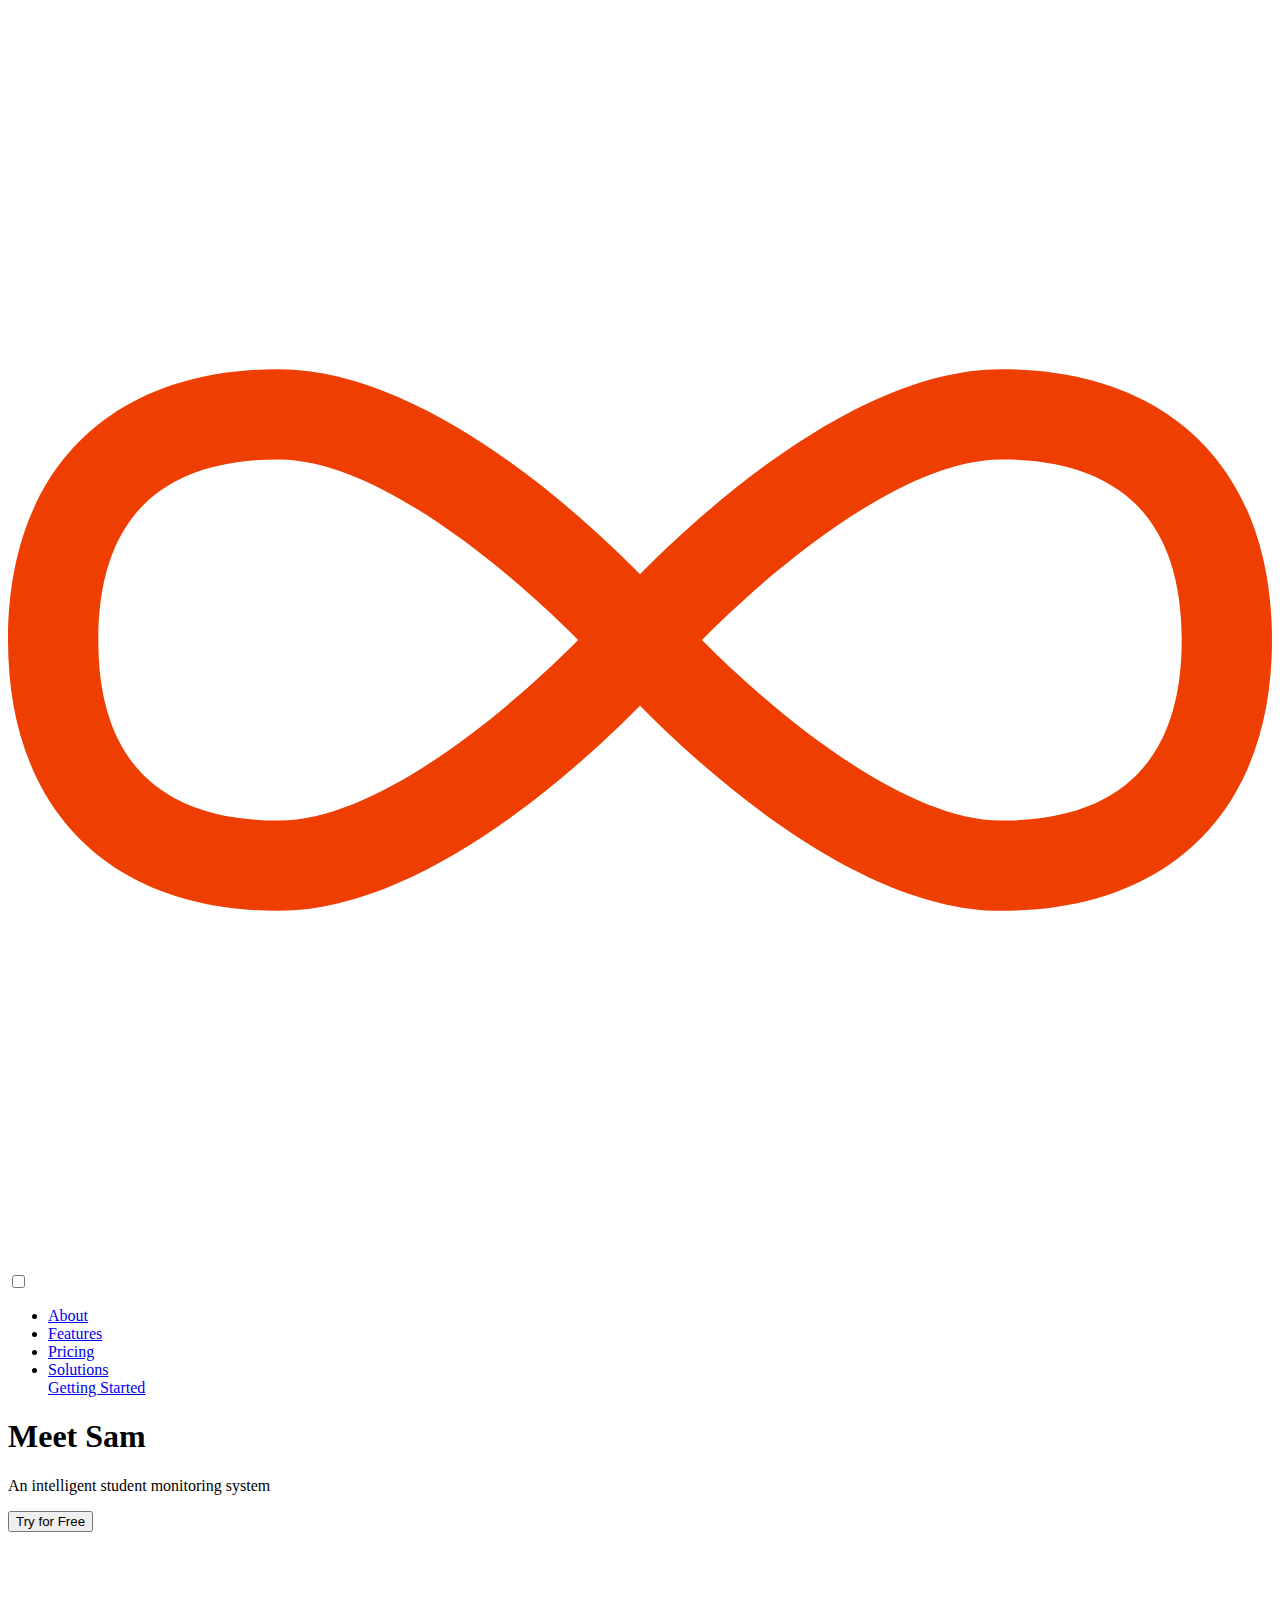
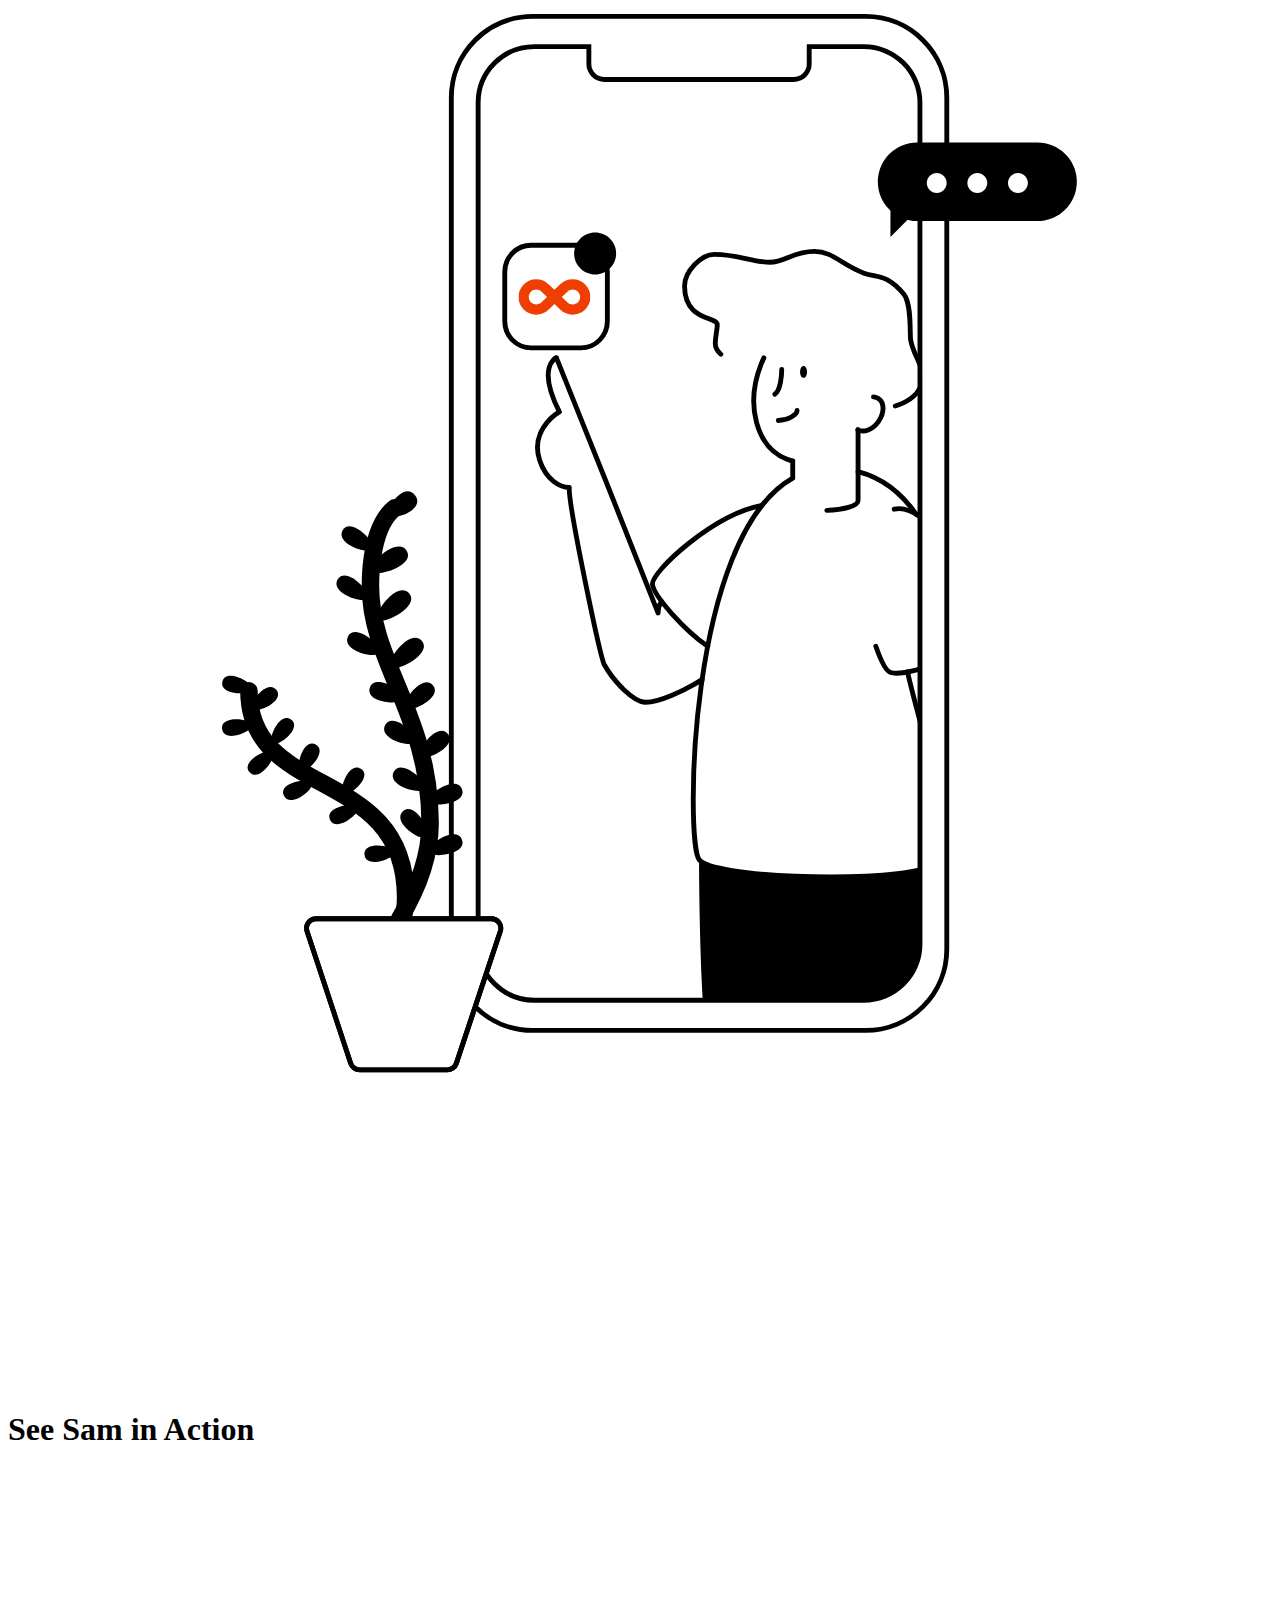
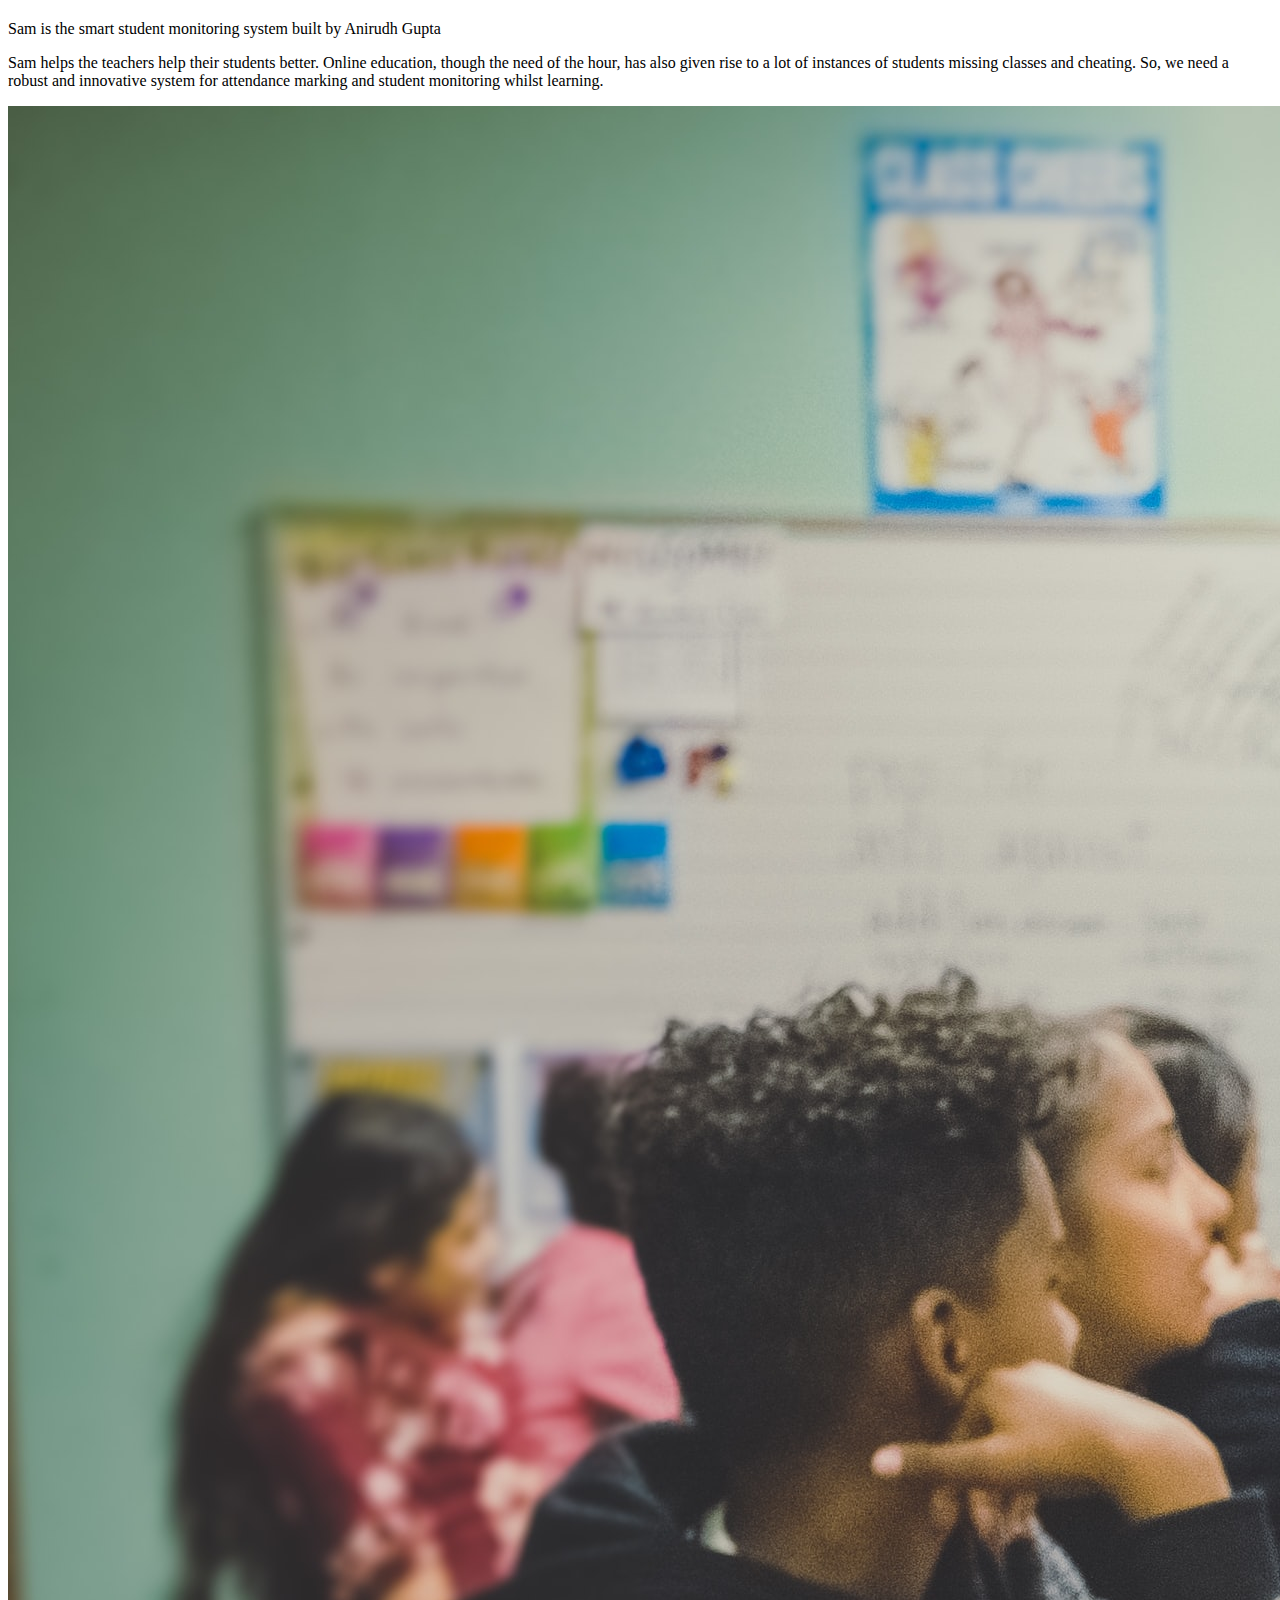
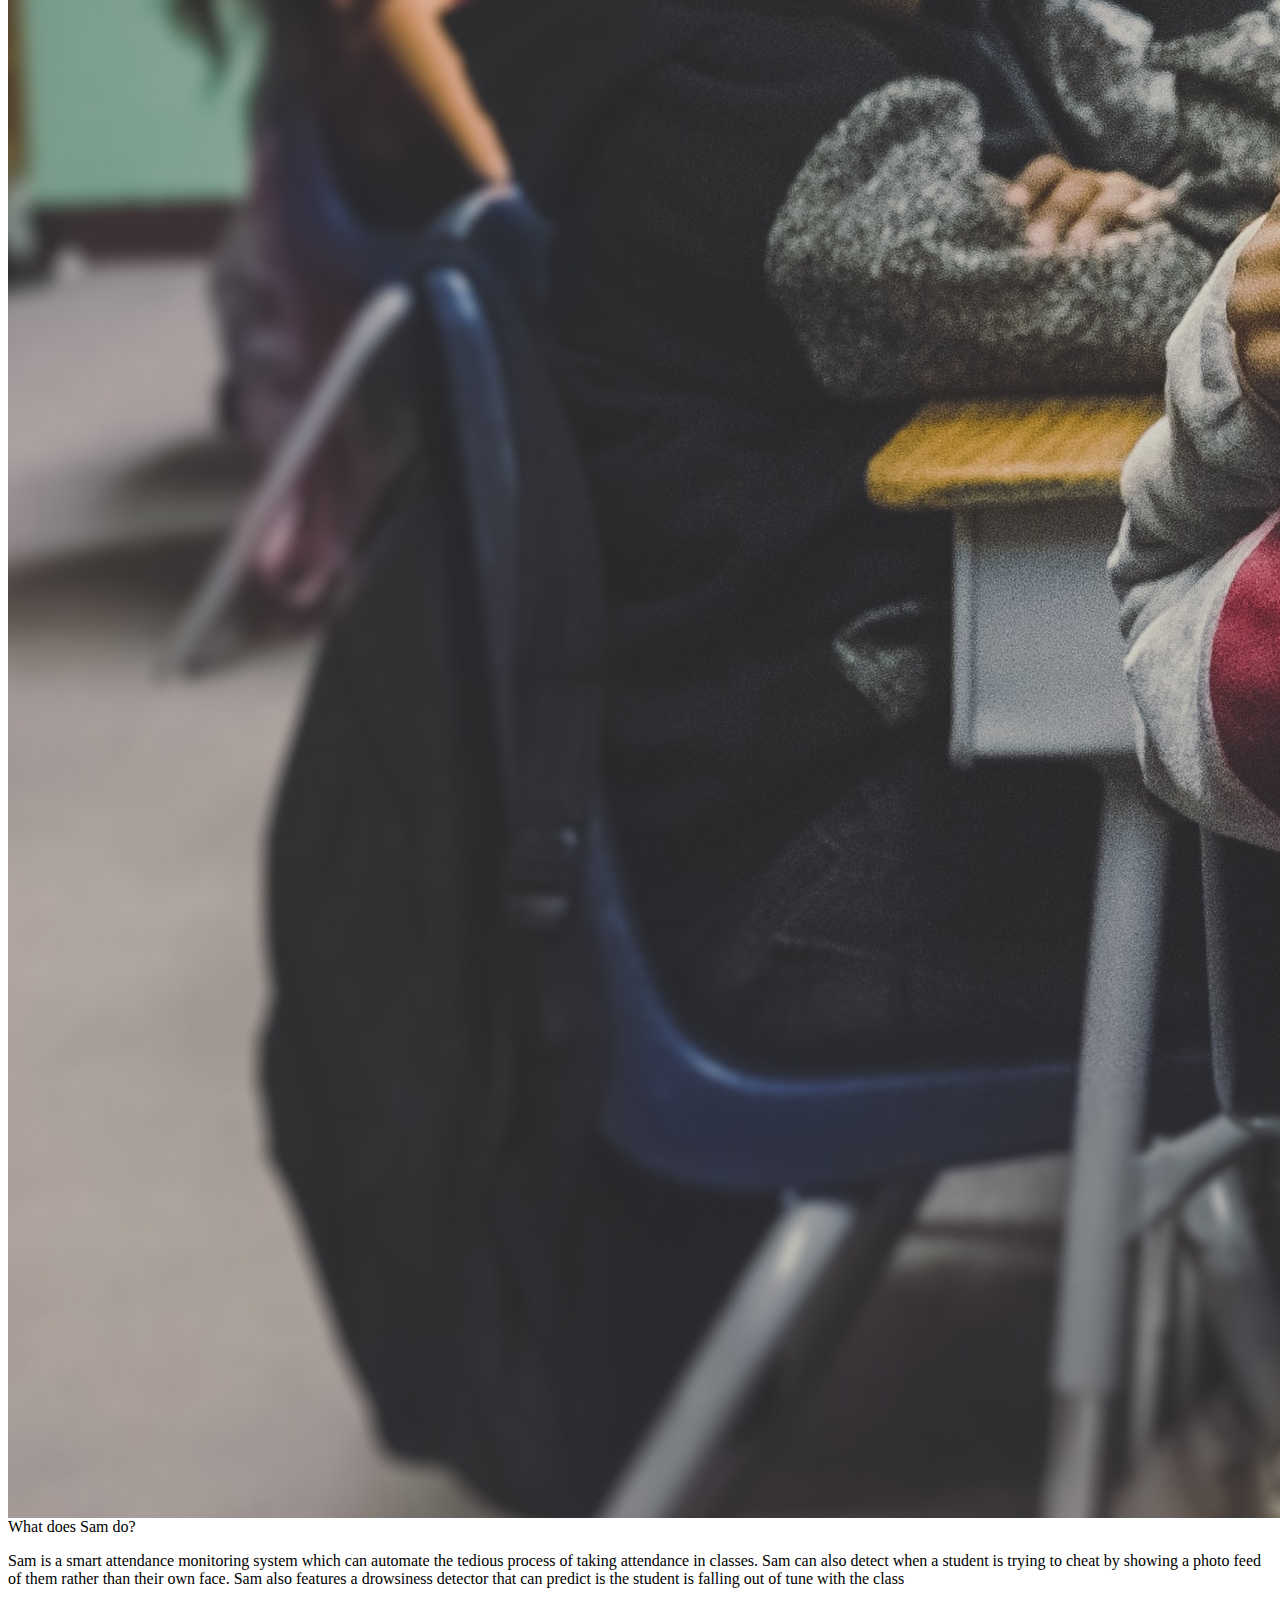
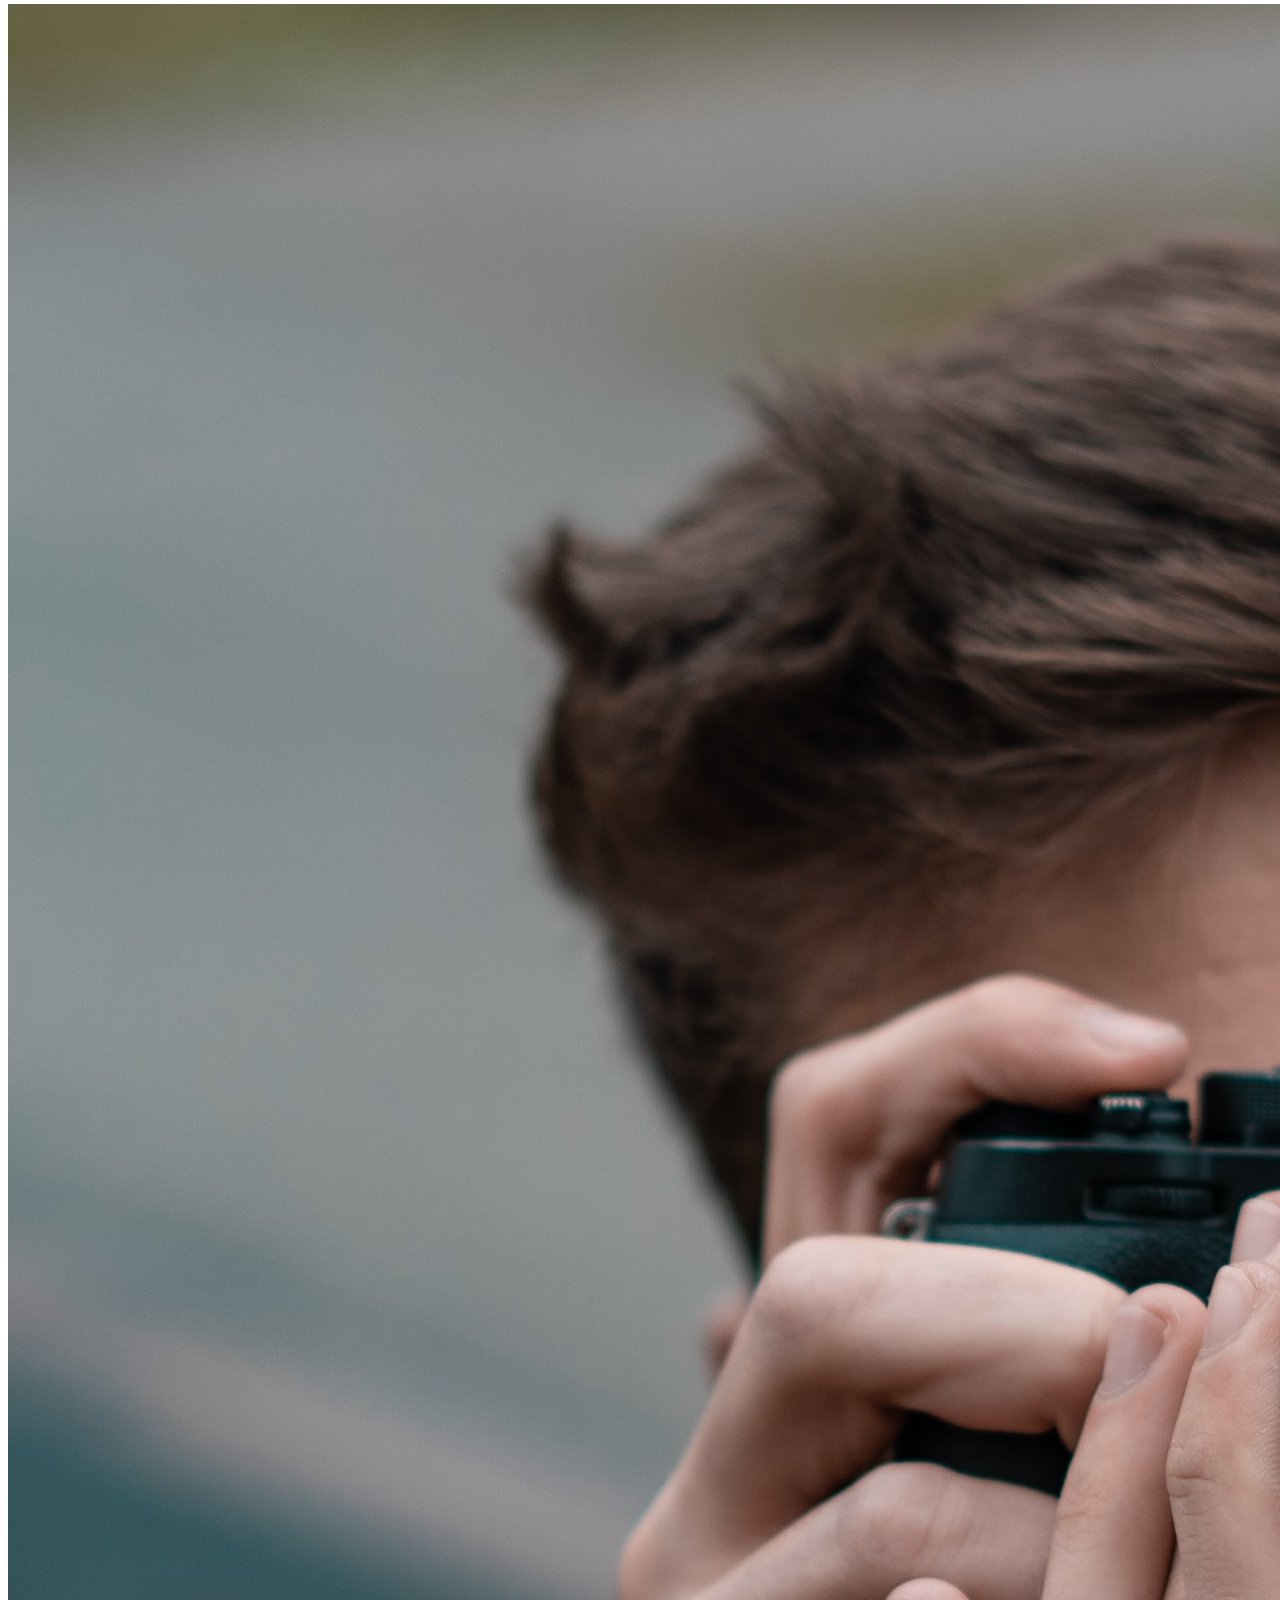
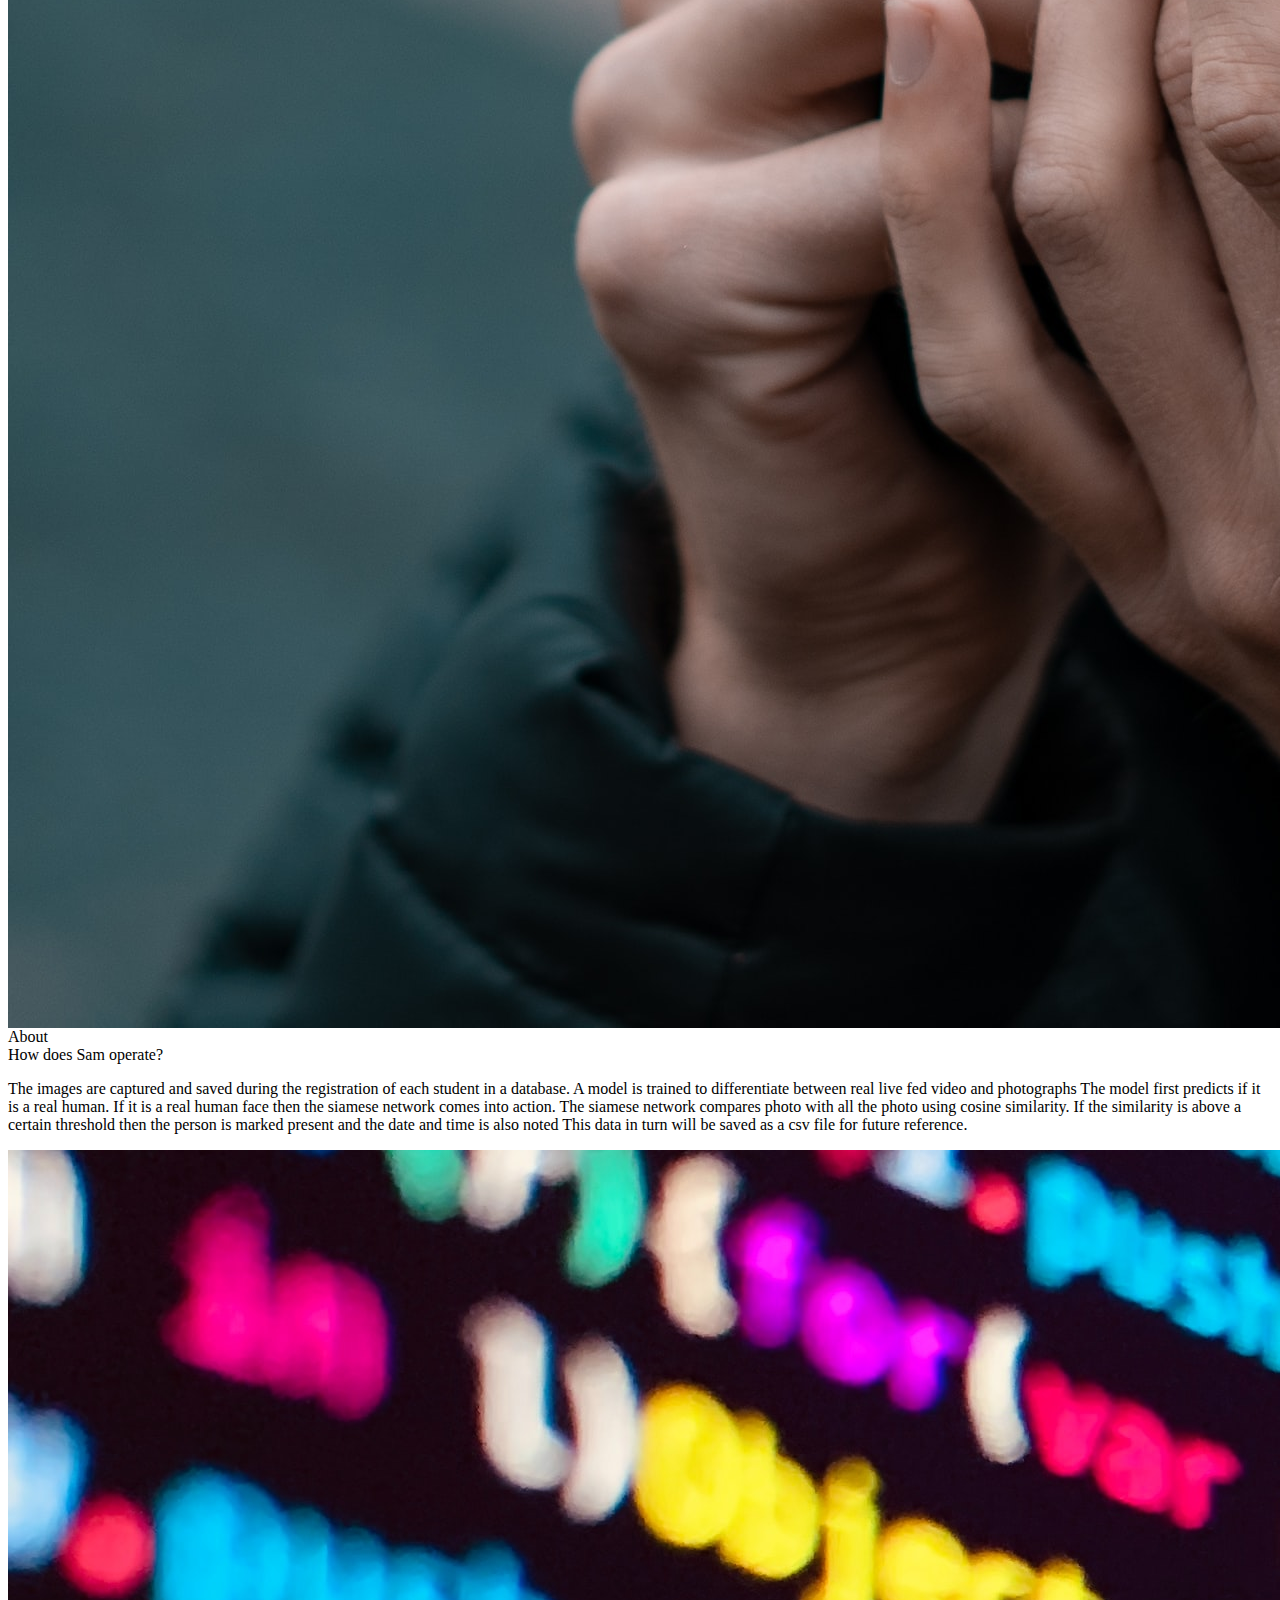
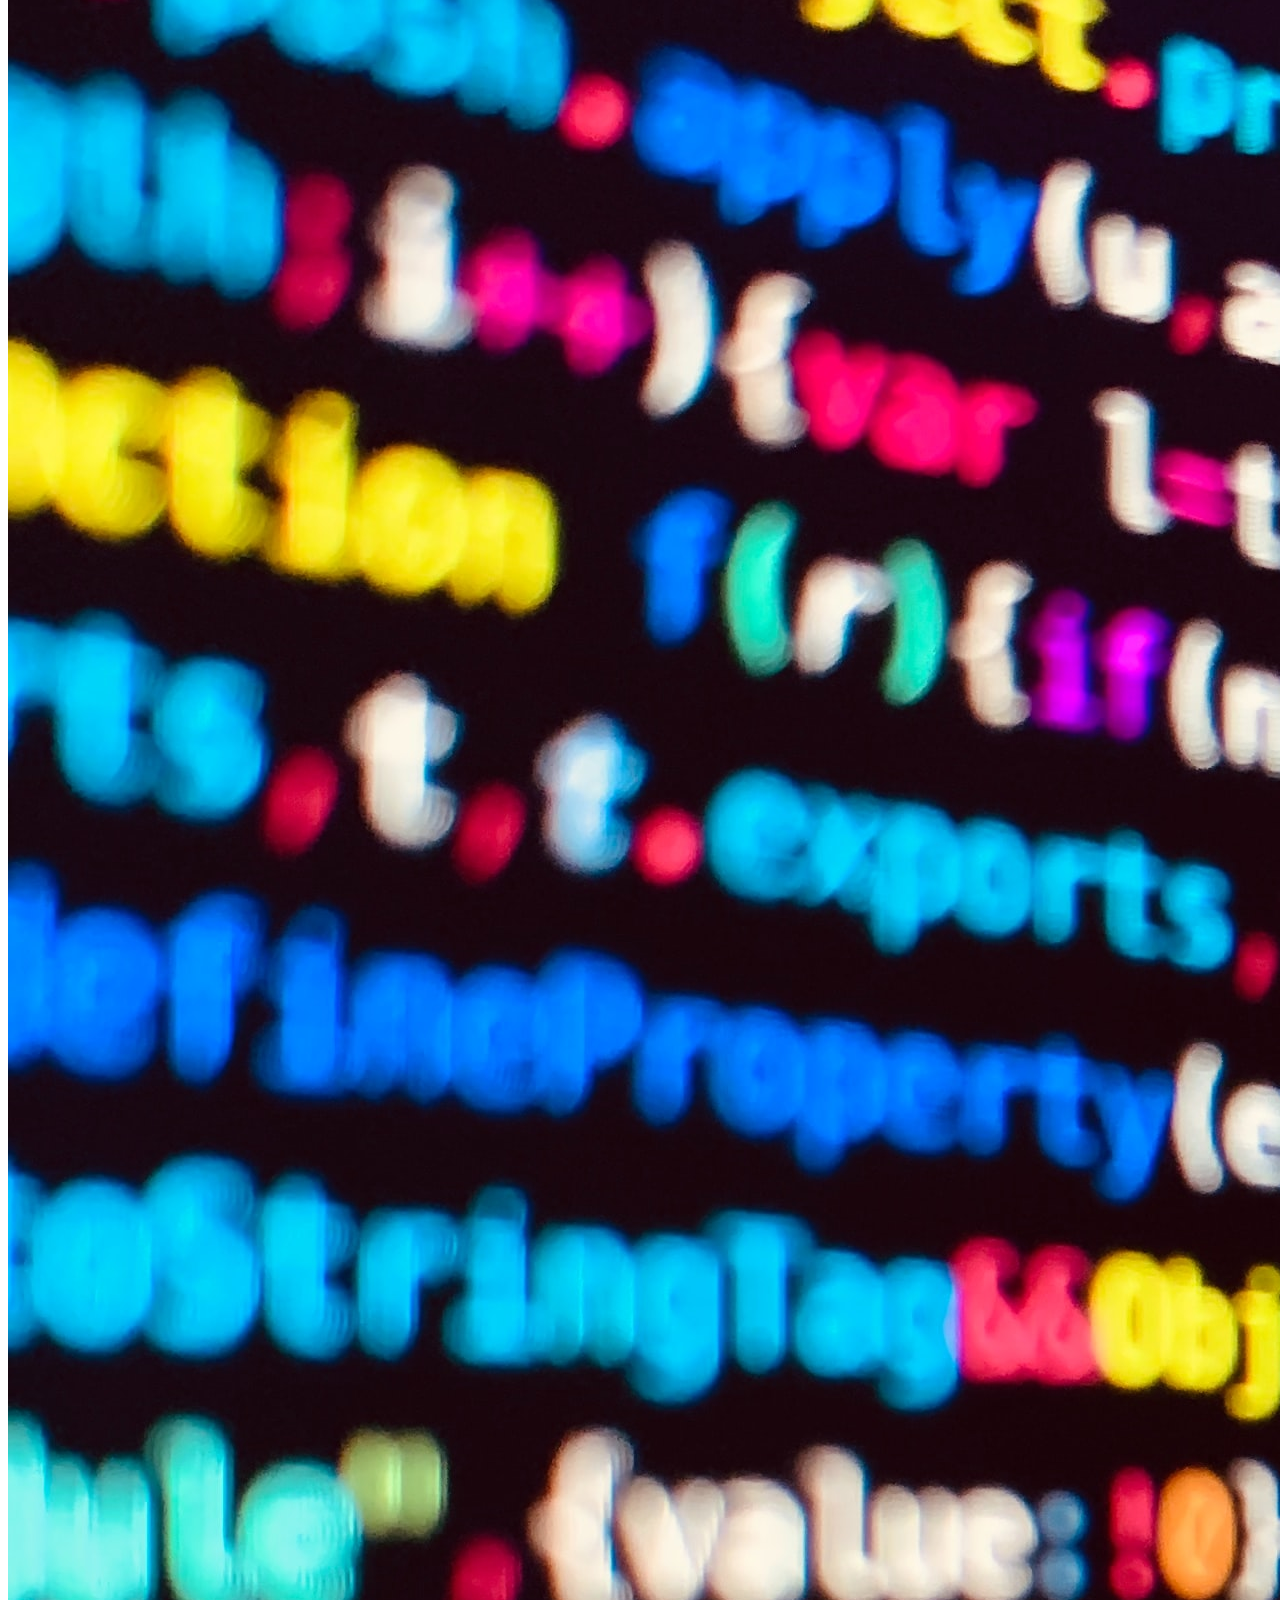
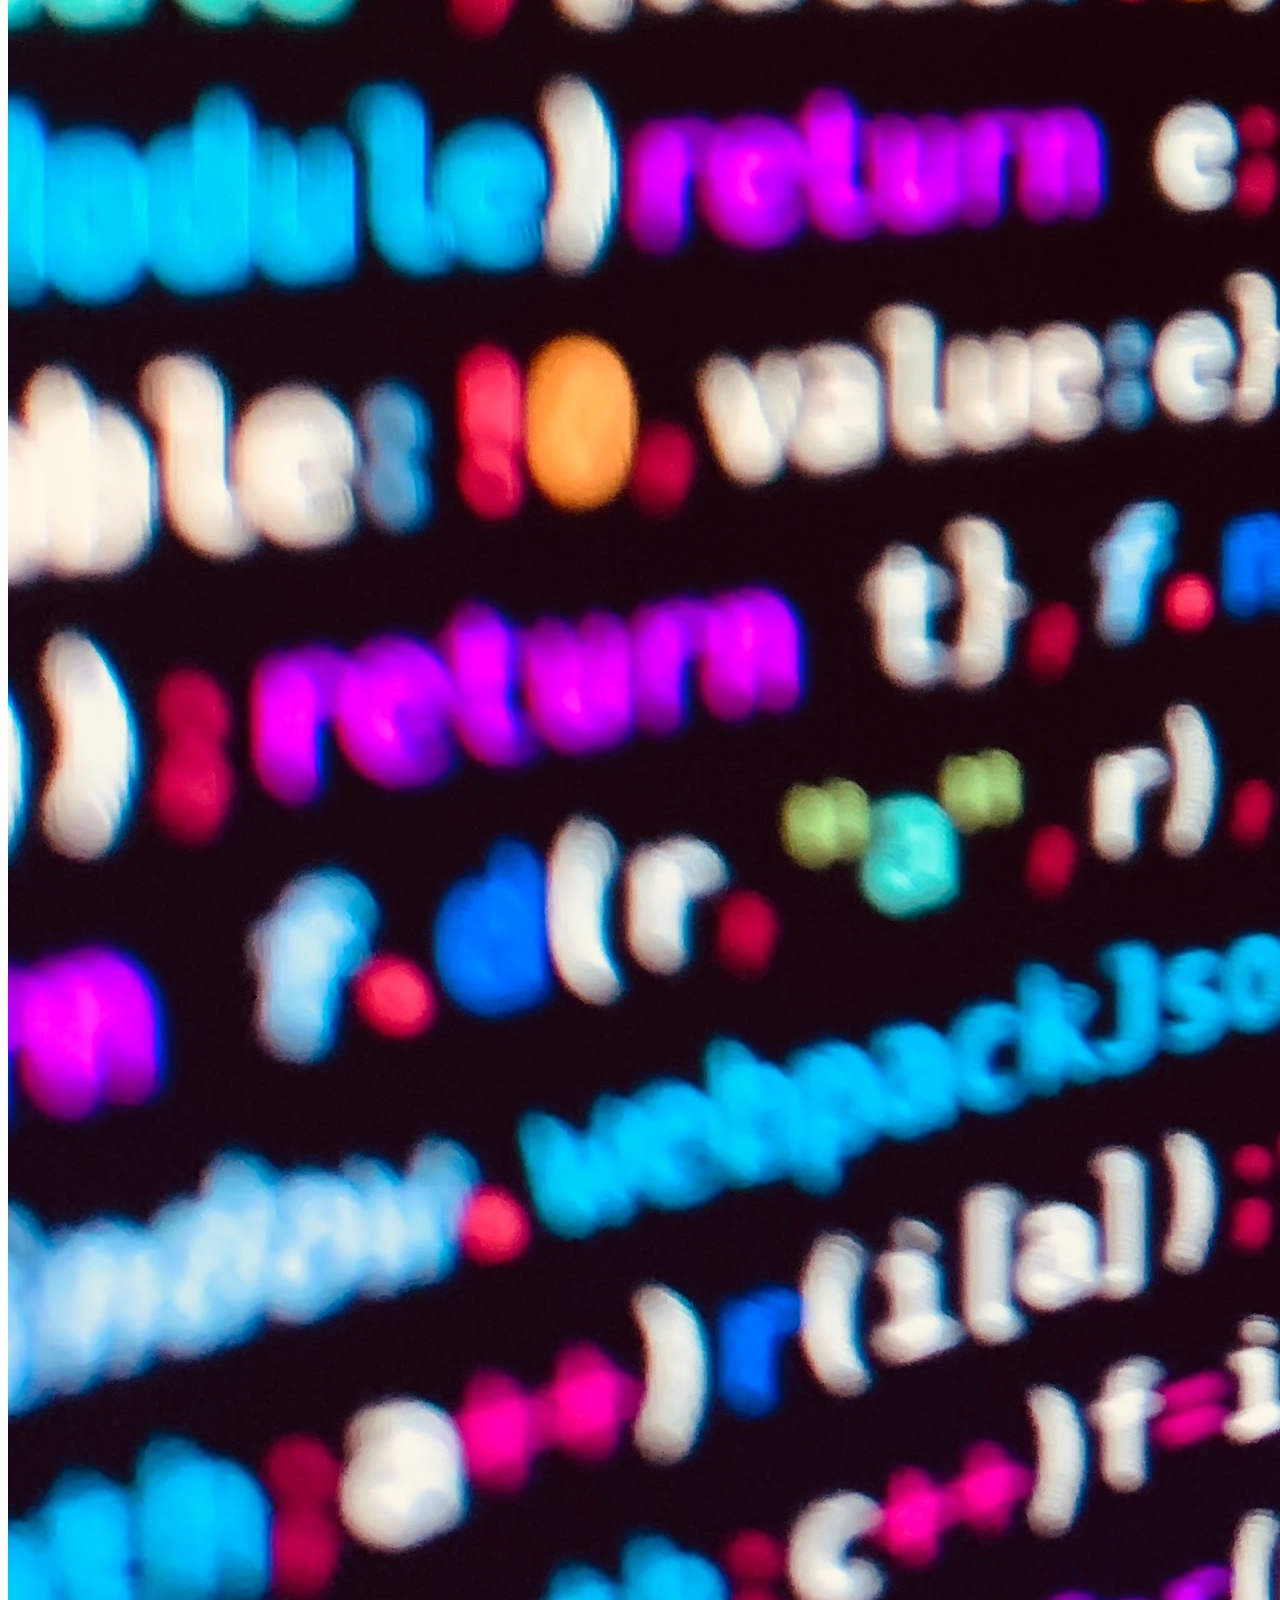
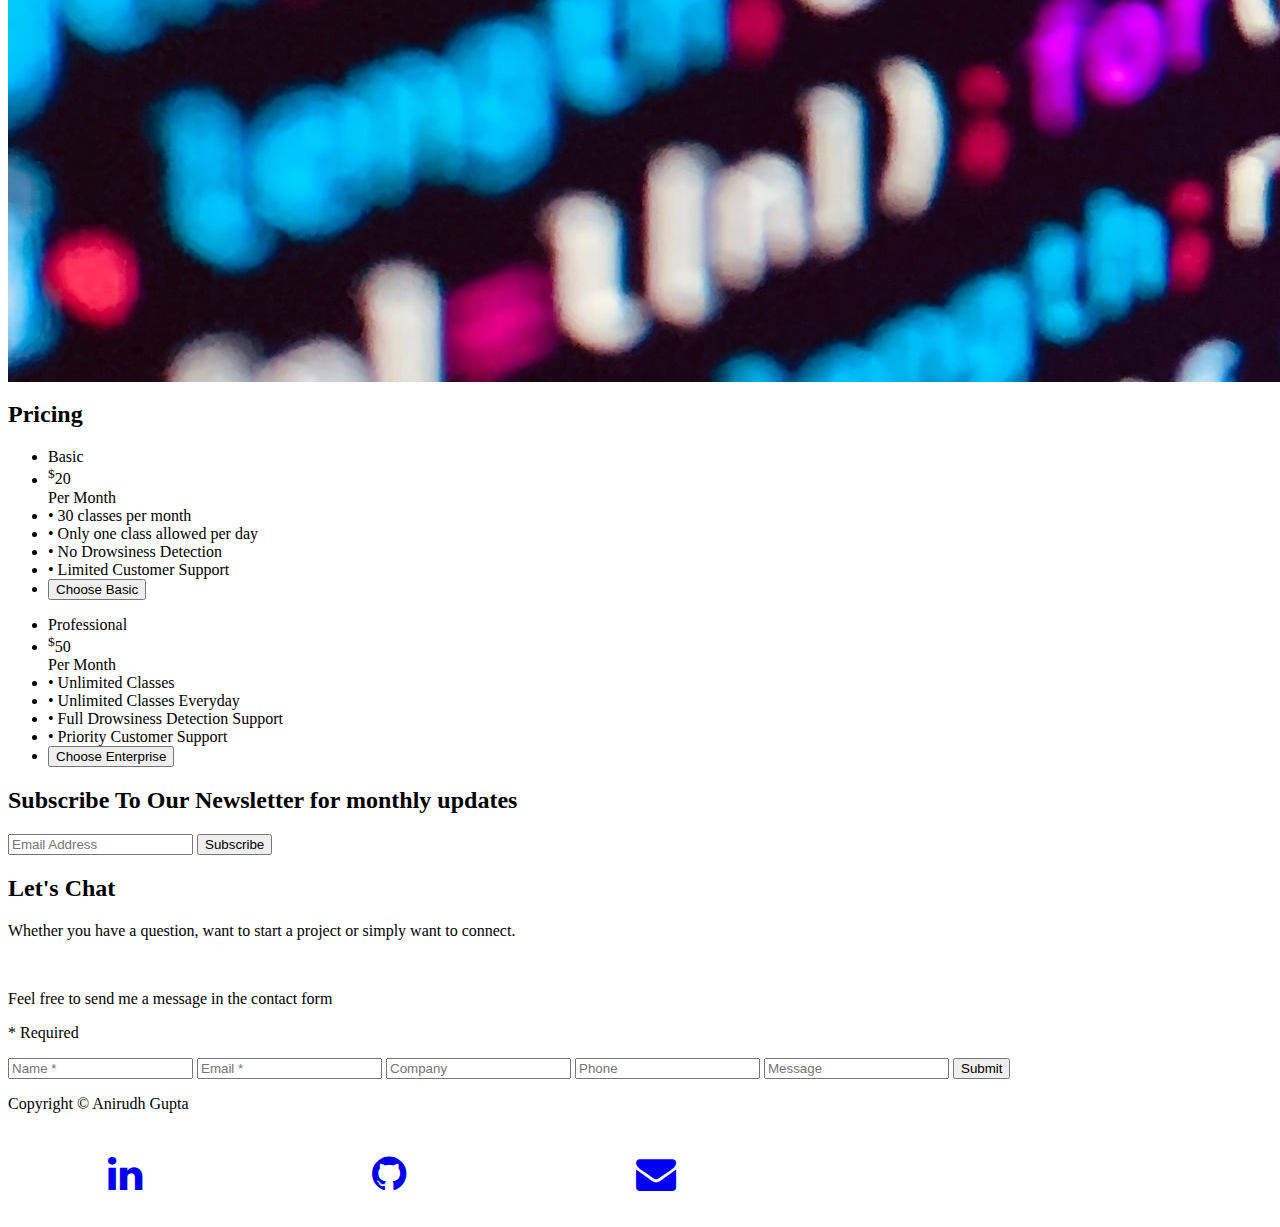
==== templates/cp.html @ aa794537 "first commit" ====
<head>
    <link rel="stylesheet" href="https://cdnjs.cloudflare.com/ajax/libs/font-awesome/4.7.0/css/font-awesome.min.css" />
    <link rel="stylesheet" href="static/contact.css">
    <link rel="stylesheet" href="static/cp.css">


    <style>
        .fa:hover {
            opacity: 0.9;
        }



        .fa {
            padding: 20px;
            font-size: 40px;
            width: 60px;
            text-decoration: none;
            margin: 5px 80px;
        }
    </style>
</head>

<body>


    <header id="header" class="menu-container">

        <!--   Logo -->
        <div class="logo-box">
            <svg id="header-img" xmlns="http://www.w3.org/2000/svg" xmlns:xlink="http://www.w3.org/1999/xlink"
                version="1.1" id="Capa_1" x="0px" y="0px" viewBox="0 0 477.867 477.867"
                style="enable-background:new 0 0 477.867 477.867;" xml:space="preserve">
                <g>
                    <g>
                        <g>
                            <path
                                d="M375.467,136.533c-53.333,0-110.933,51.661-136.533,77.534c-25.6-25.873-83.2-77.534-136.533-77.534    c-64.119,0-102.4,38.281-102.4,102.4s38.281,102.4,102.4,102.4c53.333,0,110.933-51.661,136.533-77.534    c25.6,25.873,83.2,77.534,136.533,77.534c64.12,0,102.4-38.281,102.4-102.4S439.586,136.533,375.467,136.533z M102.4,307.2    c-45.295,0-68.267-22.972-68.267-68.267s22.972-68.267,68.267-68.267c37.547,0,87.381,42.308,113.118,68.267    C189.833,264.926,140.1,307.2,102.4,307.2z M375.467,307.2c-37.547,0-87.381-42.308-113.118-68.267    c25.6-25.975,75.418-68.267,113.118-68.267c45.295,0,68.267,22.972,68.267,68.267S420.762,307.2,375.467,307.2z"
                                data-original="#000000" class="active-path" data-old_color="#000000" fill="#EE3E01" />
                        </g>
                    </g>
                </g>
            </svg>
        </div>
        <!--   Logo -->

        <!--   navbar -->
        <nav id="nav-bar">
            <input class="menu-btn" type="checkbox" id="menu-btn" />
            <label class="menu-icon" for="menu-btn"><span class="nav-icon"></span></label>
            <ul class="menu">
                <li><a href="#about" class="nav-link">About</a></li>
                <li><a href="#features" class="nav-link">Features</a></li>
                <li><a href="#pricing" class="nav-link">Pricing</a></li>
                <li><a href="#">Solutions</a></li>
                <a class="highlight" href="#">Getting Started</a>
            </ul>
        </nav>
        <!--   navbar -->
    </header>


    <!-- header ends -->

    <main class="container">
        <section class="hero container">
            <h1 class="hero-title-primary">Meet Sam</h1>
            <p class="hero-title-sub">An intelligent student monitoring system</p>
            <form action="/login">
                <button class="tryFree" type="submit">
                    Try for Free
                </button>
            </form>

        </section>
        <div class="hero-image">
            <figure>
                <svg viewBox="0 0 609 612" fill="none" xmlns="http://www.w3.org/2000/svg">
                    <path
                        d="M448.514 294.27V512.377C448.514 520.031 445.474 527.372 440.061 532.784C434.649 538.197 427.308 541.238 419.653 541.238H250.109C242.455 541.238 235.114 538.197 229.701 532.784C224.289 527.372 221.248 520.031 221.248 512.377V79.5855C221.248 71.9311 224.289 64.5902 229.701 59.1777C235.114 53.7653 242.455 50.7246 250.109 50.7246H419.653C427.308 50.7246 434.649 53.7653 440.061 59.1777C445.474 64.5902 448.514 71.9311 448.514 79.5855V294.27Z"
                        fill="white" />
                    <path
                        d="M406.776 550.407L369.286 498.515C369.286 498.515 344.76 476.34 334.892 468.853C334.805 476.503 335.305 531.379 337.635 550.407H406.776Z"
                        fill="black" />
                    <path
                        d="M441.558 542.089H448.514V473.79C430.95 479.4 345.78 479.91 334.892 468.853C334.892 469.71 351.237 514.049 380.644 548.388H441.558V542.089Z"
                        fill="black" />
                    <path
                        d="M315.69 336.141C313.834 338.181 313.823 342.108 313.823 342.108C311.539 335.259 261.467 210.686 261.467 210.686C261.467 210.686 251.099 215.082 263.048 238.624C259.182 240.909 248.395 249.533 252.848 263.4C256.204 273.824 263.558 277.455 268.148 277.455C267.357 285.284 284.075 364.987 286.243 368.817C291.343 377.823 301.186 387.687 306.974 387.967C313.604 388.299 327.16 382.189 336.416 376.339"
                        stroke="black" stroke-width="2.5" stroke-linecap="round" stroke-linejoin="round" />
                    <path
                        d="M367.251 286.697C342.047 291.389 310.08 321.025 310.916 327.42C311.697 333.453 327.374 350.88 339.323 359.173"
                        stroke="black" stroke-width="2.5" stroke-miterlimit="10" stroke-linecap="round" />
                    <path
                        d="M383.056 272.651C328.996 303.134 327.976 459.311 334.892 468.853C341.664 478.237 422.509 480.695 448.514 474.193"
                        stroke="black" stroke-width="2.5" stroke-miterlimit="10" stroke-linecap="round" />
                    <path d="M446.531 291.236C439.11 280.434 429.344 272.575 416.67 269.28" stroke="black"
                        stroke-width="2.5" stroke-miterlimit="10" stroke-linecap="round" />
                    <path d="M442.078 372.341C443.445 378.201 446.25 389.171 449.055 399.585" stroke="black"
                        stroke-width="2.5" stroke-miterlimit="10" stroke-linecap="round" />
                    <path
                        d="M425.804 359.162C428.436 366.751 431.322 372.004 433.403 372.677C435.953 373.499 441.752 372.677 448.514 370.877"
                        stroke="black" stroke-width="2.5" stroke-miterlimit="10" stroke-linecap="round" />
                    <path d="M448.514 292.577C444.042 289.292 439.523 287.681 435.229 288.68" stroke="black"
                        stroke-width="2.5" stroke-miterlimit="10" stroke-linecap="round" />
                    <path d="M383.056 272.651V263.889" stroke="black" stroke-width="2.5" stroke-miterlimit="10"
                        stroke-linecap="round" />
                    <path d="M416.67 247.819V284.218C416.67 287.166 408.75 288.986 400.595 289.241" stroke="black"
                        stroke-width="2.5" stroke-miterlimit="10" stroke-linecap="round" />
                    <path
                        d="M416.522 247.819C419.582 249.497 424.203 247.707 427.145 243.596C430.251 239.256 430.313 233.983 427.283 231.81C426.492 231.256 425.56 230.94 424.595 230.897"
                        stroke="black" stroke-width="2.5" stroke-miterlimit="10" stroke-linecap="round" />
                    <path
                        d="M368.22 210.824C367.707 211.915 367.222 213.032 366.767 214.175C358.545 234.967 364.426 256.78 379.899 262.895C380.932 263.304 381.994 263.636 383.076 263.889"
                        stroke="black" stroke-width="2.5" stroke-miterlimit="10" stroke-linecap="round" />
                    <path
                        d="M435.815 235.564C442.073 233.692 449.932 229.23 449.932 220.264C449.932 214.654 444.695 208.483 443.7 201.43C443.19 197.86 444.302 182.993 440.13 177.97C431.46 167.55 426.36 169.682 419.73 167.26C408.184 163.037 403.762 156.04 394.23 156.04C383.408 156.04 379.027 161.65 371.28 161.65C362.421 161.65 355.154 157.57 342.72 157.57C336.09 157.57 327.42 166.24 327.42 173.89C327.42 191.974 344.25 189.383 344.25 193.78C344.25 196.84 343.23 199.267 343.23 203.47C343.23 205.698 344.413 207.55 346.086 208.962"
                        stroke="black" stroke-width="2.5" stroke-miterlimit="10" stroke-linecap="round" />
                    <path
                        d="M274.054 152.913H248.599C241.056 152.913 234.942 159.028 234.942 166.571V192.025C234.942 199.568 241.056 205.683 248.599 205.683H274.054C281.597 205.683 287.711 199.568 287.711 192.025V166.571C287.711 159.028 281.597 152.913 274.054 152.913Z"
                        stroke="black" stroke-width="2.5" stroke-miterlimit="10" />
                    <path
                        d="M281.418 167.907C287.381 167.907 292.215 163.073 292.215 157.111C292.215 151.148 287.381 146.314 281.418 146.314C275.455 146.314 270.621 151.148 270.621 157.111C270.621 163.073 275.455 167.907 281.418 167.907Z"
                        fill="black" />
                    <path
                        d="M420.526 35.19H249.237C238.156 35.19 227.53 39.5917 219.695 47.4268C211.86 55.262 207.458 65.8887 207.458 76.9692V514.978C207.458 526.058 211.86 536.685 219.695 544.52C227.53 552.355 238.156 556.757 249.237 556.757H420.526C431.606 556.757 442.233 552.355 450.068 544.52C457.903 536.685 462.305 526.058 462.305 514.978V76.9692C462.305 65.8887 457.903 55.262 450.068 47.4268C442.233 39.5917 431.606 35.19 420.526 35.19V35.19ZM448.514 294.27V512.377C448.514 516.167 447.768 519.92 446.318 523.421C444.867 526.923 442.741 530.104 440.061 532.784C437.381 535.464 434.2 537.59 430.698 539.041C427.197 540.491 423.444 541.237 419.654 541.237H250.109C242.455 541.237 235.114 538.197 229.701 532.784C224.289 527.372 221.248 520.031 221.248 512.377V79.5855C221.248 71.9311 224.289 64.5902 229.701 59.1778C235.114 53.7653 242.455 50.7246 250.109 50.7246H278.205V59.6139C278.205 60.6667 278.412 61.7093 278.815 62.682C279.218 63.6546 279.809 64.5385 280.553 65.2829C281.298 66.0274 282.181 66.6179 283.154 67.0208C284.127 67.4237 285.169 67.6311 286.222 67.6311H383.52C384.573 67.6311 385.615 67.4237 386.588 67.0208C387.561 66.6179 388.445 66.0274 389.189 65.2829C389.933 64.5385 390.524 63.6546 390.927 62.682C391.33 61.7093 391.537 60.6667 391.537 59.6139V50.7246H419.633C423.423 50.7246 427.176 51.4711 430.678 52.9215C434.179 54.3719 437.361 56.4978 440.041 59.1778C442.721 61.8577 444.847 65.0394 446.297 68.5409C447.748 72.0425 448.494 75.7954 448.494 79.5855L448.514 294.27Z"
                        fill="white" stroke="black" stroke-width="2.5" stroke-miterlimit="10" />
                    <path
                        d="M508.944 99.9906H447.061C435.882 99.9906 426.819 109.053 426.819 120.232C426.819 131.412 435.882 140.474 447.061 140.474H508.944C520.124 140.474 529.186 131.412 529.186 120.232C529.186 109.053 520.124 99.9906 508.944 99.9906Z"
                        fill="black" />
                    <path d="M450.881 131.065L433.327 113.485V148.645L450.881 131.065Z" fill="black" />
                    <path
                        d="M457.118 126.011C459.943 126.011 462.233 123.721 462.233 120.895C462.233 118.07 459.943 115.78 457.118 115.78C454.293 115.78 452.003 118.07 452.003 120.895C452.003 123.721 454.293 126.011 457.118 126.011Z"
                        fill="white" />
                    <path
                        d="M478.003 126.011C480.828 126.011 483.118 123.721 483.118 120.895C483.118 118.07 480.828 115.78 478.003 115.78C475.178 115.78 472.887 118.07 472.887 120.895C472.887 123.721 475.178 126.011 478.003 126.011Z"
                        fill="white" />
                    <path
                        d="M498.892 126.011C501.717 126.011 504.008 123.721 504.008 120.895C504.008 118.07 501.717 115.78 498.892 115.78C496.067 115.78 493.777 118.07 493.777 120.895C493.777 123.721 496.067 126.011 498.892 126.011Z"
                        fill="white" />
                    <path
                        d="M182.33 499.443C183.35 496.526 183.937 492.91 183.937 488.376C183.937 420.291 103.357 438.631 103.357 382.092"
                        stroke="black" stroke-width="9" stroke-miterlimit="10" stroke-linecap="round" />
                    <path
                        d="M117.529 381.699C121.89 387.386 107.253 393.909 105.162 391.17C103.071 388.431 112.858 375.61 117.529 381.699Z"
                        fill="black" />
                    <path
                        d="M188.884 281.602C194.198 288.522 178.495 294.862 175.95 291.531C173.405 288.201 183.197 274.191 188.884 281.602Z"
                        fill="black" />
                    <path
                        d="M184.62 310.269C188.848 317.919 168.3 324.074 166.26 320.418C164.22 316.761 180.112 302.093 184.62 310.269Z"
                        fill="black" />
                    <path
                        d="M185.859 332.046C191.398 338.788 172.309 348.57 169.657 345.341C167.005 342.113 179.938 324.824 185.859 332.046Z"
                        fill="black" />
                    <path
                        d="M192.372 356.515C197.911 363.263 178.821 373.045 176.169 369.816C173.517 366.588 186.451 349.299 192.372 356.515Z"
                        fill="black" />
                    <path
                        d="M198.059 379.277C203.092 385.397 186.4 393.761 183.988 390.823C181.575 387.886 192.668 372.708 198.059 379.277Z"
                        fill="black" />
                    <path
                        d="M205.734 404.226C210.768 410.346 194.075 418.705 191.663 415.767C189.251 412.83 200.343 397.657 205.734 404.226Z"
                        fill="black" />
                    <path
                        d="M89.76 377.196C91.5807 370.265 105.708 377.833 104.836 381.154C103.963 384.474 87.8169 384.622 89.76 377.196Z"
                        fill="black" />
                    <path
                        d="M89.5203 401.65C88.6278 394.541 104.555 396.306 104.983 399.712C105.412 403.119 90.474 409.265 89.5203 401.65Z"
                        fill="black" />
                    <path
                        d="M103.591 423.81C98.94 418.333 113.22 411.06 115.454 413.681C117.688 416.303 108.564 429.629 103.591 423.81Z"
                        fill="black" />
                    <path
                        d="M121.263 435.77C118.463 429.17 134.273 426.528 135.609 429.69C136.945 432.852 124.251 442.833 121.263 435.77Z"
                        fill="black" />
                    <path
                        d="M144.998 448.229C142.203 441.629 158.008 438.988 159.35 442.15C160.691 445.312 147.992 455.292 144.998 448.229Z"
                        fill="black" />
                    <path
                        d="M162.772 466.308C162.154 459.168 178.005 461.55 178.301 464.972C178.597 468.394 163.429 473.953 162.772 466.308Z"
                        fill="black" />
                    <path
                        d="M125.2 397.01C130.81 401.482 118.147 411.325 115.469 409.183C112.792 407.041 119.202 392.216 125.2 397.01Z"
                        fill="black" />
                    <path
                        d="M137.914 409.795C144.085 413.442 132.947 424.963 129.989 423.218C127.031 421.474 131.31 405.894 137.914 409.795Z"
                        fill="black" />
                    <path
                        d="M161.206 422.341C167.01 426.549 154.831 436.973 152.051 434.953C149.272 432.934 154.994 417.833 161.206 422.341Z"
                        fill="black" />
                    <path
                        d="M180.831 499.29C187.904 487.611 196.544 469.985 196.544 450.044C196.544 395.066 165.847 367.526 165.847 328.256C165.847 320.831 166.52 297.442 178.327 287.966"
                        stroke="black" stroke-width="9" stroke-miterlimit="10" stroke-linecap="round" />
                    <path
                        d="M205.403 577.029H160.298C159.272 577.03 158.272 576.707 157.441 576.107C156.609 575.506 155.988 574.658 155.667 573.684L133.227 505.69C132.987 504.956 132.924 504.176 133.044 503.413C133.164 502.65 133.463 501.926 133.917 501.301C134.371 500.677 134.967 500.169 135.656 499.819C136.344 499.469 137.106 499.288 137.879 499.29H228.031C228.804 499.29 229.566 499.474 230.254 499.826C230.942 500.178 231.537 500.689 231.989 501.316C232.441 501.943 232.738 502.668 232.855 503.432C232.972 504.196 232.906 504.977 232.662 505.711L210.028 573.699C209.704 574.669 209.083 575.513 208.253 576.11C207.423 576.708 206.425 577.03 205.403 577.029V577.029Z"
                        fill="white" stroke="black" stroke-width="2.5" stroke-miterlimit="10" stroke-linecap="round" />
                    <path
                        d="M212.981 432.812C215.623 440.298 197.079 442.451 195.82 438.865C194.56 435.28 210.156 424.799 212.981 432.812Z"
                        fill="black" />
                    <path
                        d="M182.677 443.878C188.562 438.559 197.696 454.833 194.876 457.383C192.056 459.933 176.373 449.575 182.677 443.878Z"
                        fill="black" />
                    <path
                        d="M177.934 423.55C181.835 416.639 195.646 429.19 193.78 432.5C191.913 435.81 173.757 430.95 177.934 423.55Z"
                        fill="black" />
                    <path
                        d="M173.497 399.478C177.398 392.567 191.214 405.119 189.343 408.423C187.471 411.728 169.32 406.873 173.497 399.478Z"
                        fill="black" />
                    <path
                        d="M165.582 380.332C168.132 372.81 184.044 382.551 182.825 386.152C181.606 389.752 162.863 388.38 165.582 380.332Z"
                        fill="black" />
                    <path
                        d="M154.397 353.966C158.11 346.948 172.247 359.117 170.488 362.472C168.728 365.828 150.45 361.473 154.397 353.966Z"
                        fill="black" />
                    <path
                        d="M149.119 324.579C153.459 317.949 166.433 331.352 164.353 334.535C162.272 337.717 144.473 331.689 149.119 324.579Z"
                        fill="black" />
                    <path
                        d="M151.715 299.288C156.055 292.658 169.029 306.061 166.954 309.244C164.878 312.426 147.069 306.398 151.715 299.288Z"
                        fill="black" />
                    <path
                        d="M212.981 458.862C215.623 466.344 197.079 468.496 195.82 464.911C194.56 461.326 210.156 450.84 212.981 458.862Z"
                        fill="black" />
                    <path d="M377.4 216.75C377.4 219.3 376.89 227.46 373.83 229.5" stroke="black" stroke-width="2.5"
                        stroke-miterlimit="10" stroke-linecap="round" />
                    <path d="M375.615 243.015C380.715 243.015 385.305 239.955 385.305 237.915" stroke="black"
                        stroke-width="2.5" stroke-miterlimit="10" stroke-linecap="round" />
                    <path
                        d="M388.62 221.085C389.606 221.085 390.405 219.715 390.405 218.025C390.405 216.335 389.606 214.965 388.62 214.965C387.634 214.965 386.835 216.335 386.835 218.025C386.835 219.715 387.634 221.085 388.62 221.085Z"
                        fill="black" />
                    <path
                        d="M205.403 577.029H160.298C159.272 577.03 158.272 576.707 157.441 576.107C156.609 575.506 155.988 574.658 155.667 573.684L133.227 505.69C132.987 504.956 132.924 504.176 133.044 503.413C133.164 502.65 133.463 501.926 133.917 501.301C134.371 500.677 134.967 500.169 135.656 499.819C136.344 499.469 137.106 499.288 137.879 499.29H228.031C228.804 499.29 229.566 499.474 230.254 499.826C230.942 500.178 231.537 500.689 231.989 501.316C232.441 501.943 232.738 502.668 232.855 503.432C232.972 504.196 232.906 504.977 232.662 505.711L210.028 573.699C209.704 574.669 209.083 575.513 208.253 576.11C207.423 576.708 206.425 577.03 205.403 577.029V577.029Z"
                        stroke="black" stroke-width="2.5" stroke-miterlimit="10" stroke-linecap="round" />
                    <g clip-path="url(#clip0)">
                        <path
                            d="M269.867 170.367C267.43 170.367 265.138 171.317 263.449 173.001L260.498 175.834L257.591 173.044C255.868 171.317 253.572 170.367 251.133 170.367C248.693 170.367 246.399 171.321 244.678 173.044C242.951 174.769 242 177.06 242 179.502C242 181.937 242.949 184.233 244.676 185.956C246.397 187.681 248.691 188.633 251.133 188.633C253.57 188.633 255.866 187.683 257.551 185.994L260.5 183.166L263.409 185.956C265.132 187.681 267.428 188.633 269.867 188.633C272.307 188.633 274.599 187.683 276.322 185.956C278.049 184.235 279 181.94 279 179.498C279 177.056 278.051 174.767 276.324 173.039C274.596 171.317 272.305 170.367 269.867 170.367ZM253.851 182.217C252.399 183.671 249.868 183.671 248.414 182.217C247.687 181.489 247.287 180.523 247.287 179.5C247.287 178.473 247.687 177.511 248.418 176.779C249.141 176.052 250.107 175.652 251.133 175.652C252.158 175.652 253.124 176.052 253.891 176.817L256.684 179.502L253.851 182.217ZM272.584 182.217C271.132 183.673 268.639 183.707 267.108 182.178L264.316 179.494L267.147 176.777C268.601 175.323 271.134 175.323 272.586 176.773C273.313 177.504 273.713 178.466 273.713 179.494C273.713 180.521 273.311 181.489 272.584 182.217Z"
                            fill="#EE3E01" />
                    </g>
                    <defs>
                        <clipPath id="clip0">
                            <rect width="37" height="37" fill="white" transform="translate(242 161)" />
                        </clipPath>
                    </defs>
                </svg>

            </figure>
        </div>

    </main>
    <!--Waves Container-->
    <div>
        <svg class="waves" xmlns="http://www.w3.org/2000/svg" xmlns:xlink="http://www.w3.org/1999/xlink"
            viewBox="0 24 150 28" preserveAspectRatio="none" shape-rendering="auto">
            <defs>
                <path id="gentle-wave" d="M-160 44c30 0 58-18 88-18s 58 18 88 18 58-18 88-18 58 18 88 18 v44h-352z" />
            </defs>
            <g class="parallax">
                <use xlink:href="#gentle-wave" x="48" y="0" fill="rgba(255,255,255,0.7" />
                <use xlink:href="#gentle-wave" x="48" y="3" fill="rgba(255,255,255,0.5)" />
                <use xlink:href="#gentle-wave" x="48" y="5" fill="rgba(255,255,255,0.3)" />
                <use xlink:href="#gentle-wave" x="48" y="7" fill="#fff" />
            </g>
        </svg>
    </div>
    <!--Waves end-->
    <!--Header ends-->

    <!--Content starts-->
    <section class="video-content">

        <div class="video-story">
            <h1 class="video-title">See Sam in Action</h1>
            <div class='embed-container'>
                <iframe id="video" src="https://www.youtube-nocookie.com/embed/ne6p6MfLBxc" frameborder="0"
                    allow="accelerometer; autoplay; encrypted-media; gyroscope; picture-in-picture"
                    allowfullscreen></iframe>
            </div>
        </div>



    </section>

    <section class="content">

        <div class="inner-content">
            <div class="inner-content-text content__TextLeft">
                <div id="about" class="inter-content-subtitle">

                </div>

                <div class="inner-content-title">
                    Sam is the smart student monitoring system built by Anirudh Gupta
                </div>

                <div class="inner-content-para">
                    <p>Sam helps the teachers help their students better. Online education, though the need of the hour,
                        has
                        also given rise to a lot of instances of students missing classes and cheating. So, we need a
                        robust
                        and innovative system for attendance marking and student monitoring whilst learning. </p>
                </div>
            </div>

            <div class="inner-image-container container__ImageRight">
                <div class="inner-content-image content__ImageRight">
                    <img src="/static/images/img1.jpg" class="section-images" style="object-position: 50% 50%;">
                </div>
            </div>
        </div>

        <div class="inner-content">
            <div class="inner-content-text content__TextRight">
                <div id="features" class="inter-content-subtitle">

                </div>

                <div class="inner-content-title">
                    What does Sam do?
                </div>

                <div class="inner-content-para">
                    <p>Sam is a smart attendance monitoring system which can automate the tedious process of taking
                        attendance in classes. Sam can also detect when a student is trying to cheat by showing a photo
                        feed
                        of them rather than their own face. Sam also features a drowsiness detector that can predict is
                        the
                        student is falling out of tune with the class</p>
                </div>
            </div>


            <div class="inner-image-container container__ImageLeft">
                <div class="inner-content-image content__ImageLeft">
                    <img class="section-images" src="/static/images/img2.jpg" style="object-position: 50% 50%;">
                </div>
            </div>
        </div>

    </section>

    <section class="content">

        <div class="inner-content">
            <div class="inner-content-text content__TextLeft">
                <div id="about" class="inter-content-subtitle">
                    About
                </div>

                <div class="inner-content-title">
                    How does Sam operate?
                </div>

                <div class="inner-content-para">
                    <p>The images are captured and saved during the registration of each student in a database. A model
                        is
                        trained to differentiate between real live fed video and photographs The model first predicts if
                        it
                        is a real human. If it is a real human face then the siamese network comes into action. The
                        siamese
                        network compares photo with all the photo using cosine similarity. If the similarity is above a
                        certain threshold then the person is marked present and the date and time is also noted This
                        data in
                        turn will be saved as a csv file for future reference.</p>
                </div>
            </div>

            <div class="inner-image-container container__ImageRight">
                <div class="inner-content-image content__ImageRight">
                    <img class="section-images" src="/static/images/img3.jpg" style="object-position: 50% 50%;">
                </div>
            </div>
        </div>

        <section class="pricing-container">
            <div id="pricing" class="pricing-title">
                <h2>Pricing</h2>
            </div>

            <div class="flex-container">
                <div class="flex-item">
                    <ul class="package">
                        <li class="header">Basic</li>
                        <li class="gray"><sup class="dolla">$</sup>20<br><span class="month">Per Month<span></li>
                        <li class="features first-feat"> &bull; 30 classes per month</li>
                        <li class="features">&bull; Only one class allowed per day</li>
                        <li class="features">&bull; No Drowsiness Detection</li>
                        <li class="features last-feat">&bull; Limited Customer Support</li>
                        <li>
                            <button class="pricing-button">Choose Basic</button>
                        </li>
                    </ul>
                </div>

                <div class="flex-item">
                    <ul class="package">
                        <li class="header">Professional</li>
                        <li class="gray"><sup class="dolla">$</sup>50<br><span class="month">Per Month<span></li>
                        <li class="features first-feat">&bull; Unlimited Classes</li>
                        <li class="features">&bull; Unlimited Classes Everyday</li>
                        <li class="features">&bull; Full Drowsiness Detection Support</li>
                        <li class="features">&bull; Priority Customer Support</li>
                        <li>
                            <button class="pricing-button">Choose Enterprise</button>
                        </li>
                    </ul>
                </div>
            </div>
        </section>
        <section class="subscribe-container">
            <div class="hero-newsletter">
                <h2>Subscribe To Our Newsletter for monthly updates</h2>
            </div>

            <div class="form-container">

                <form id="form1" action="/Congratulations">
                    <input type="email" placeholder="Email Address" name="email" id="email" required />
                    <button type="submit" form="form1" id="submit" value="Subscribe">Subscribe</button>
                </form>


            </div>
        </section>
        <section class="form-section">
            <div class="containerForm">
                <div class="form-container">
                    <div class="left-container-form">
                        <div class="left-inner-container-form">
                            <h2>Let's Chat</h2>
                            <p>Whether you have a question, want to start a project or simply want to connect.</p>
                            <br>
                            <p>Feel free to send me a message in the contact form</p>
                        </div>
                    </div>
                    <div class="right-container-form">
                        <div class="right-inner-container-form">
                            <form action="#">

                                <p>* Required</p>

                                <input type="text" placeholder="Name *" />
                                <input type="email" placeholder="Email *" />
                                <input type="text" placeholder="Company" />
                                <input type="phone" placeholder="Phone" />
                                <input type="text" placeholder="Message" />
                                <button id="form-button">Submit</button>
                            </form>
                        </div>
                    </div>
                </div>
            </div>
        </section>
        <!-- Latest compiled and minified CSS -->

        <footer style="background-color: white">
            <div style="padding: auto;">
                <p>Copyright &copy; Anirudh Gupta</p>

                <span>

                    <a href="https://www.linkedin.com/in/anirudh-gupta-968793179/" class="fa fa-linkedin"></a>
                    <a href="https://github.com/anirudh-IITISM" class="fa fa-github"></a>
                    <a href="#" class="fa fa-envelope"></a>


                </span>
            </div>
        </footer>

</body>
<!--Content ends-->
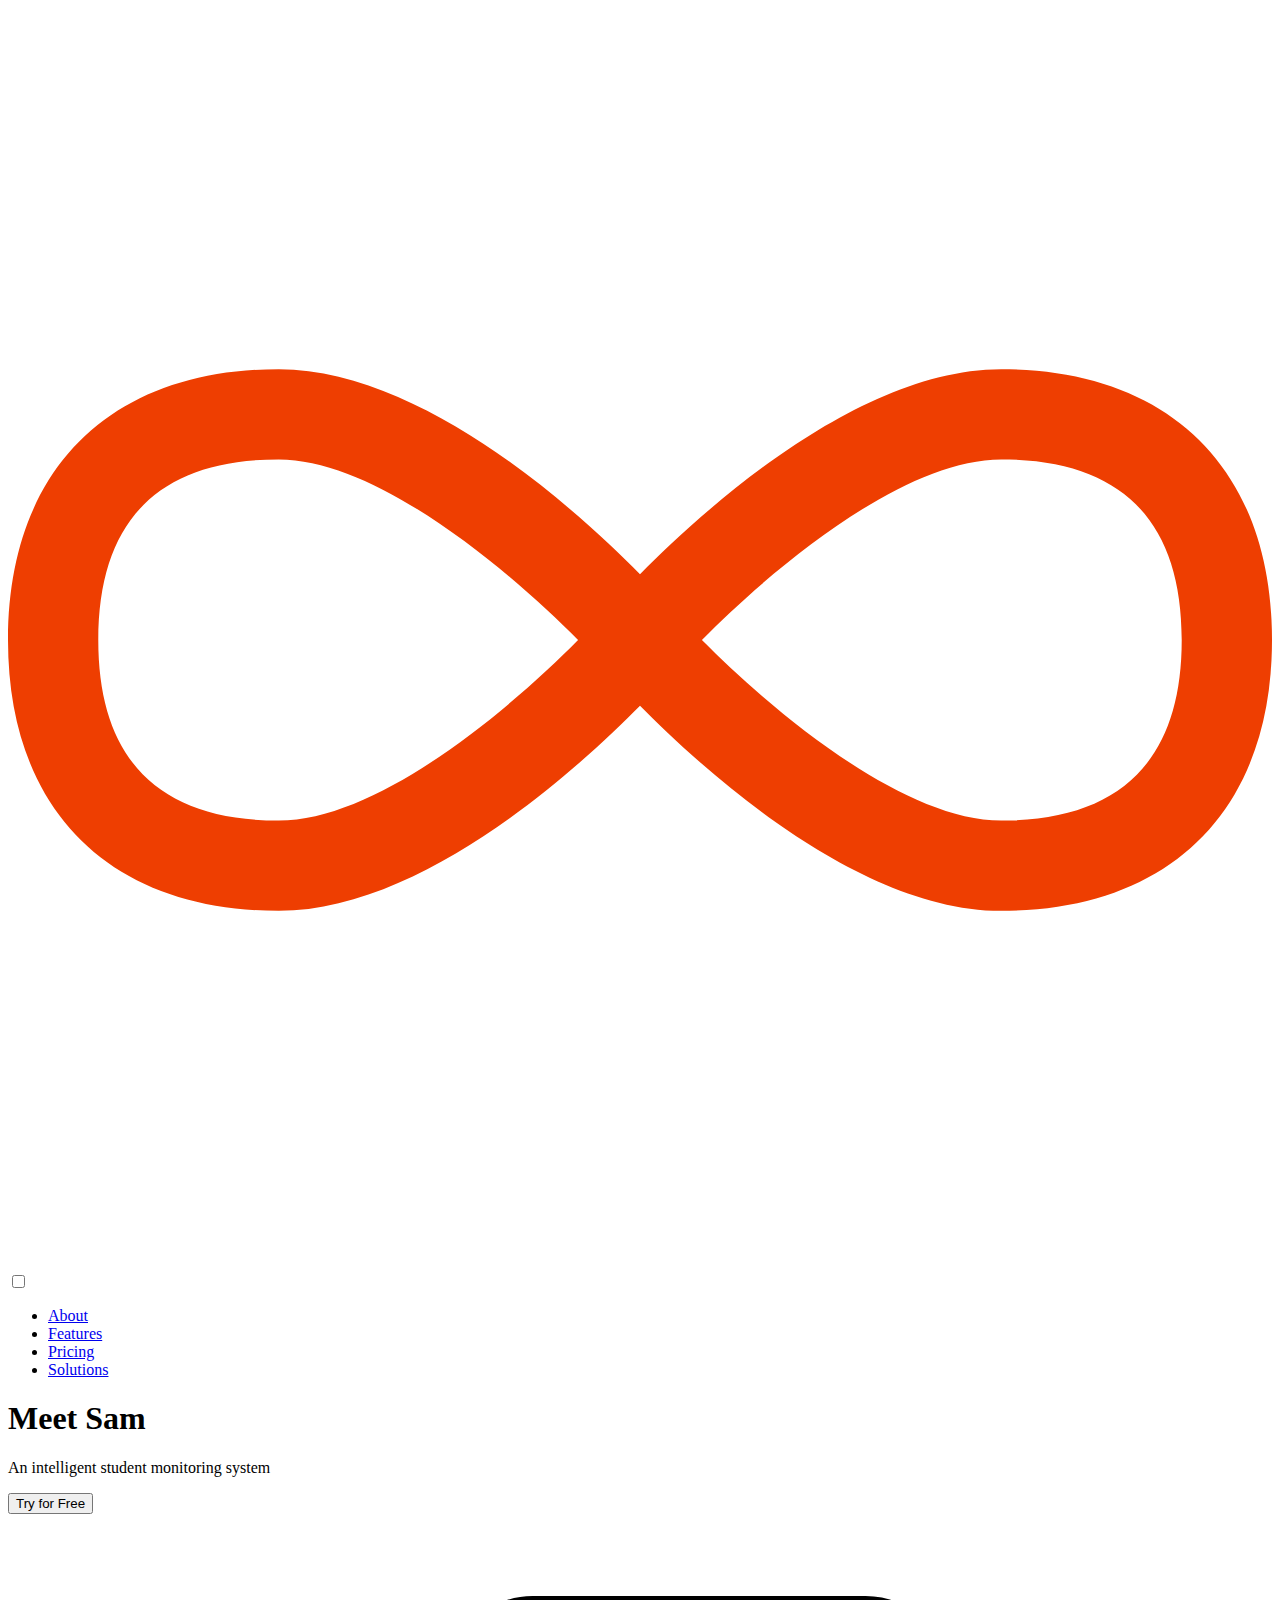
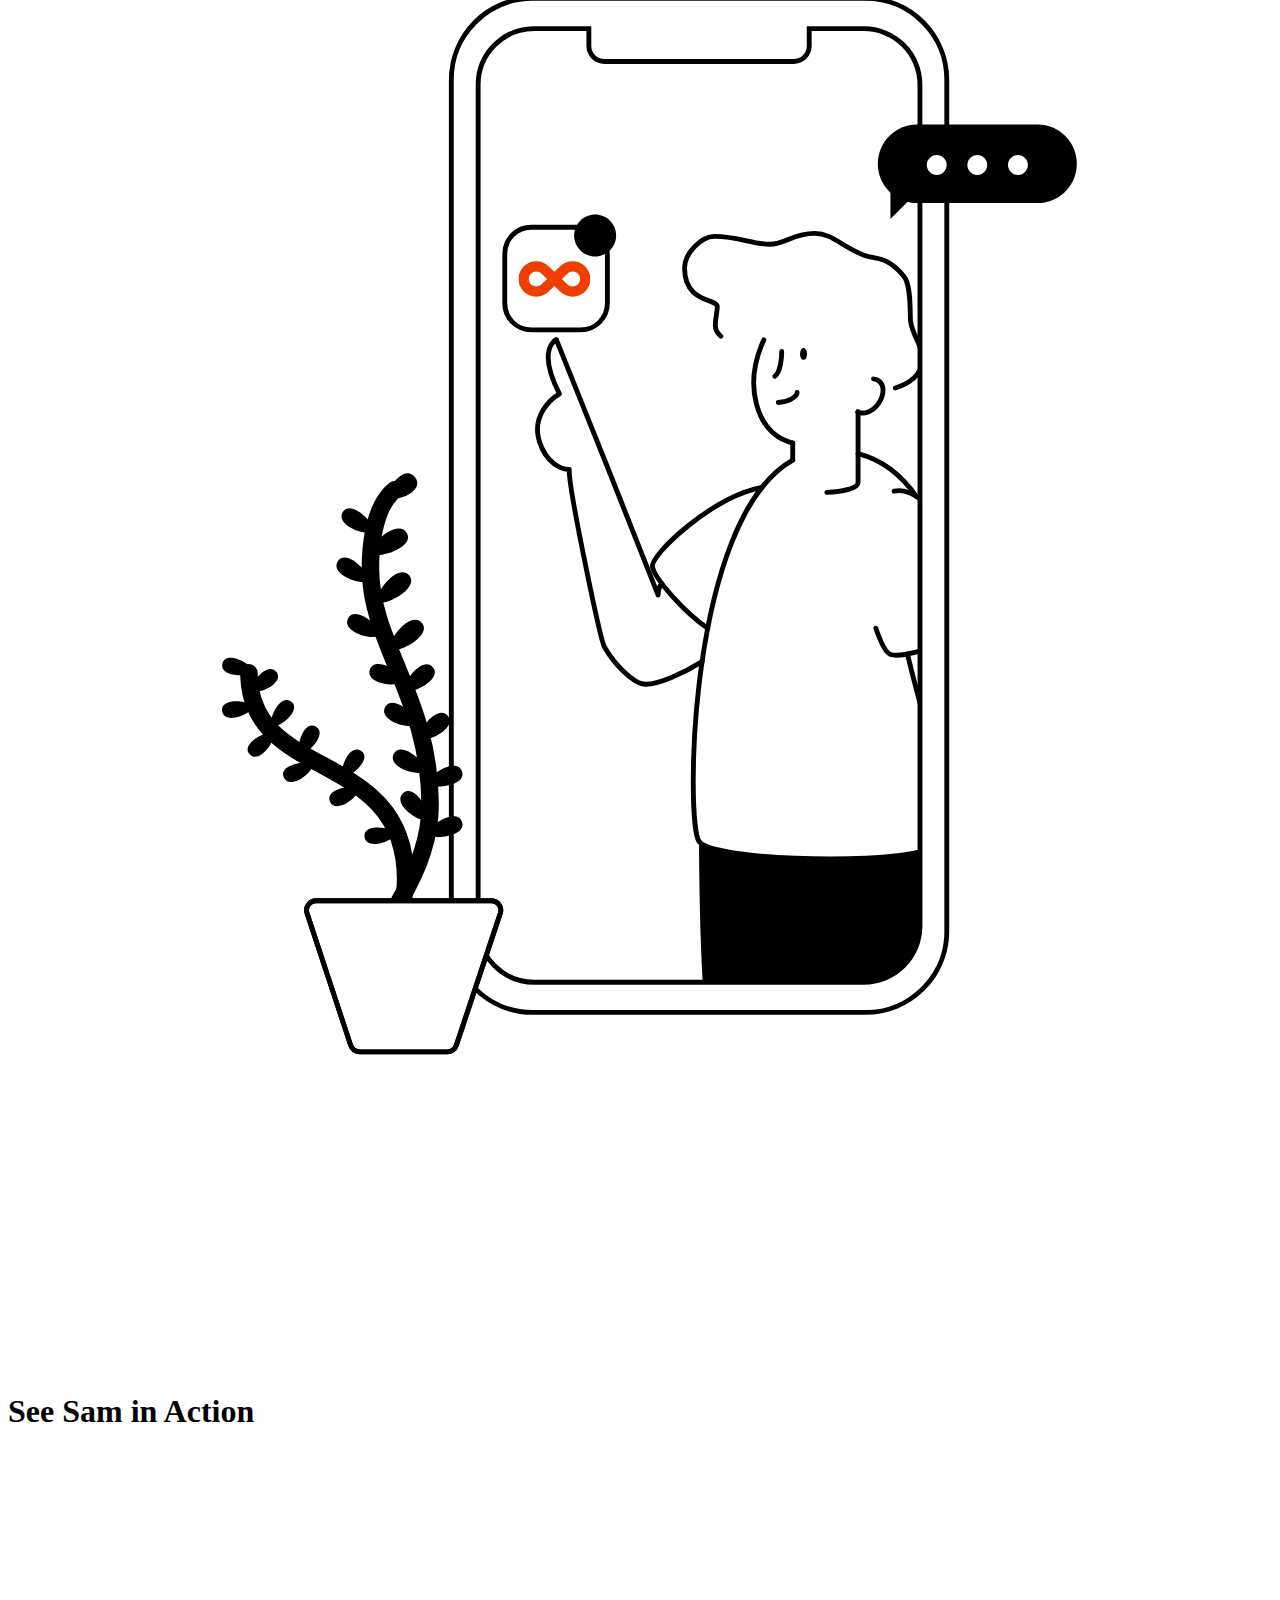
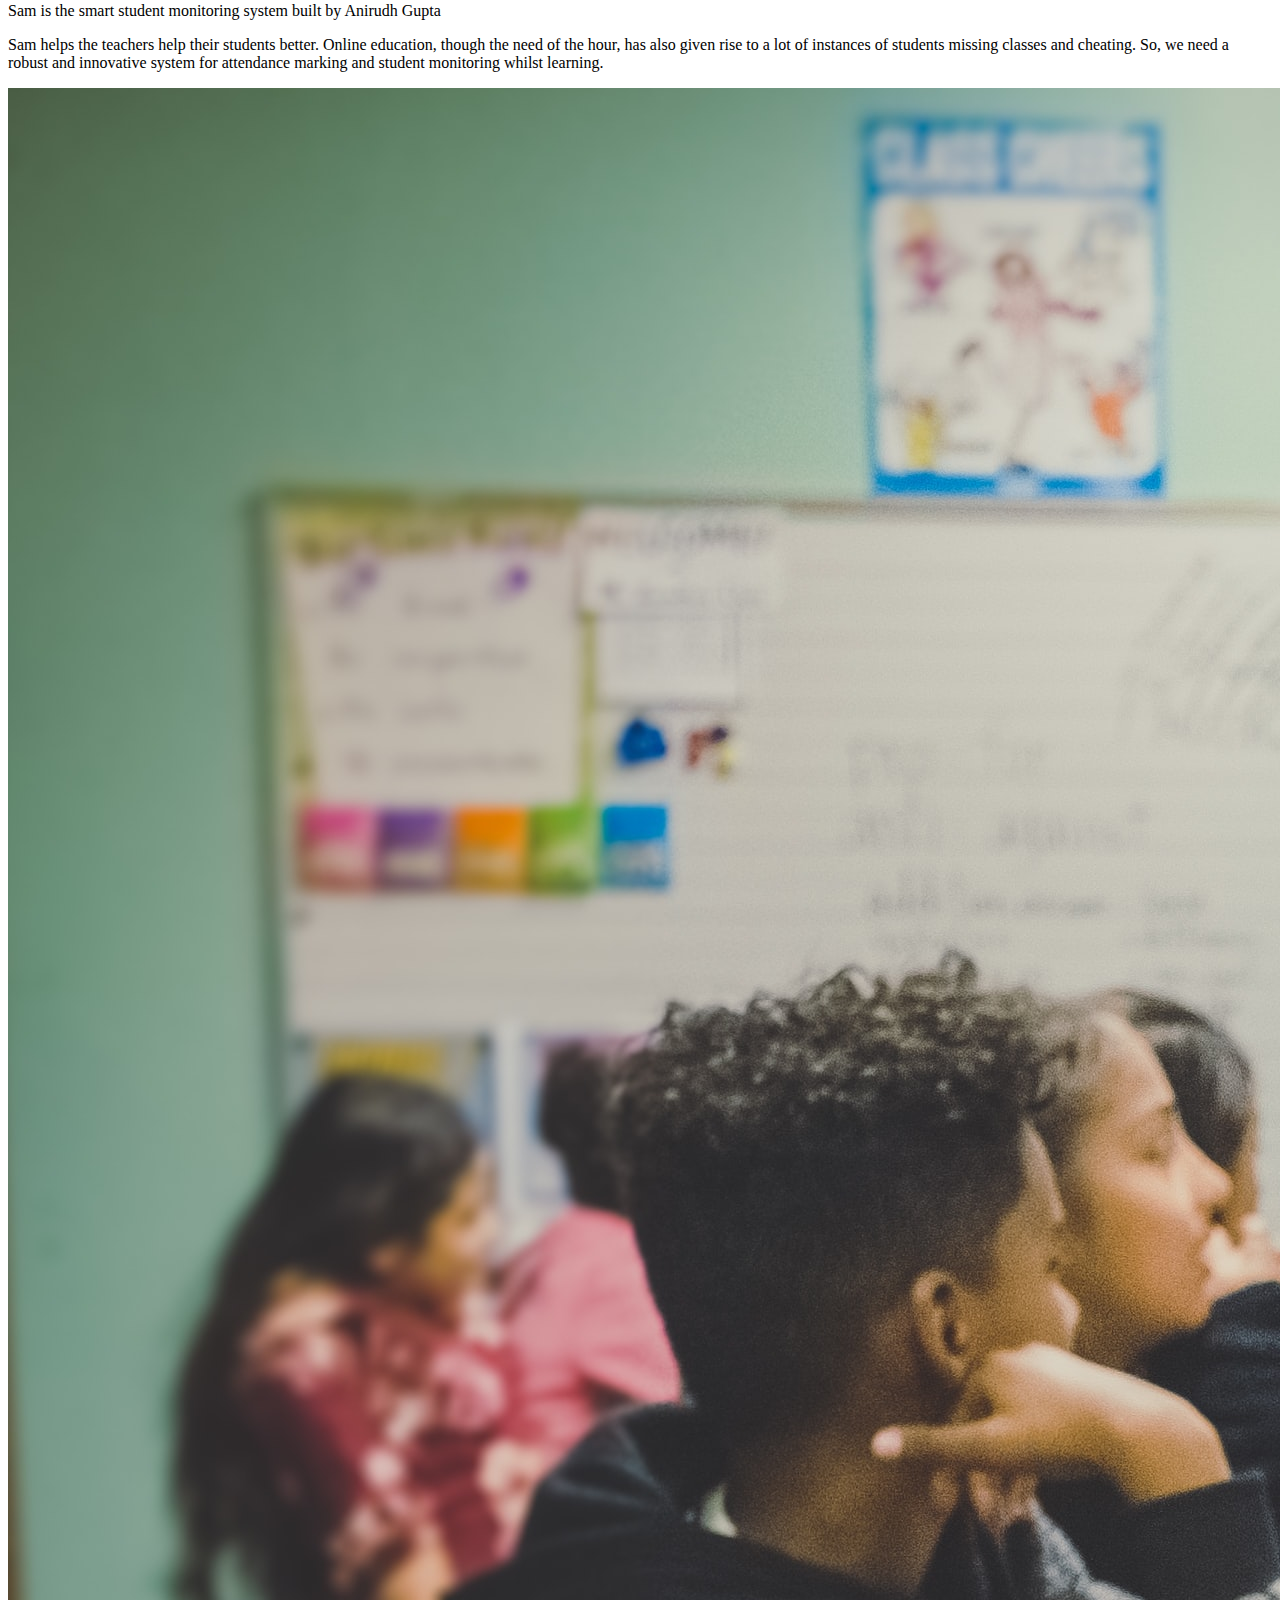
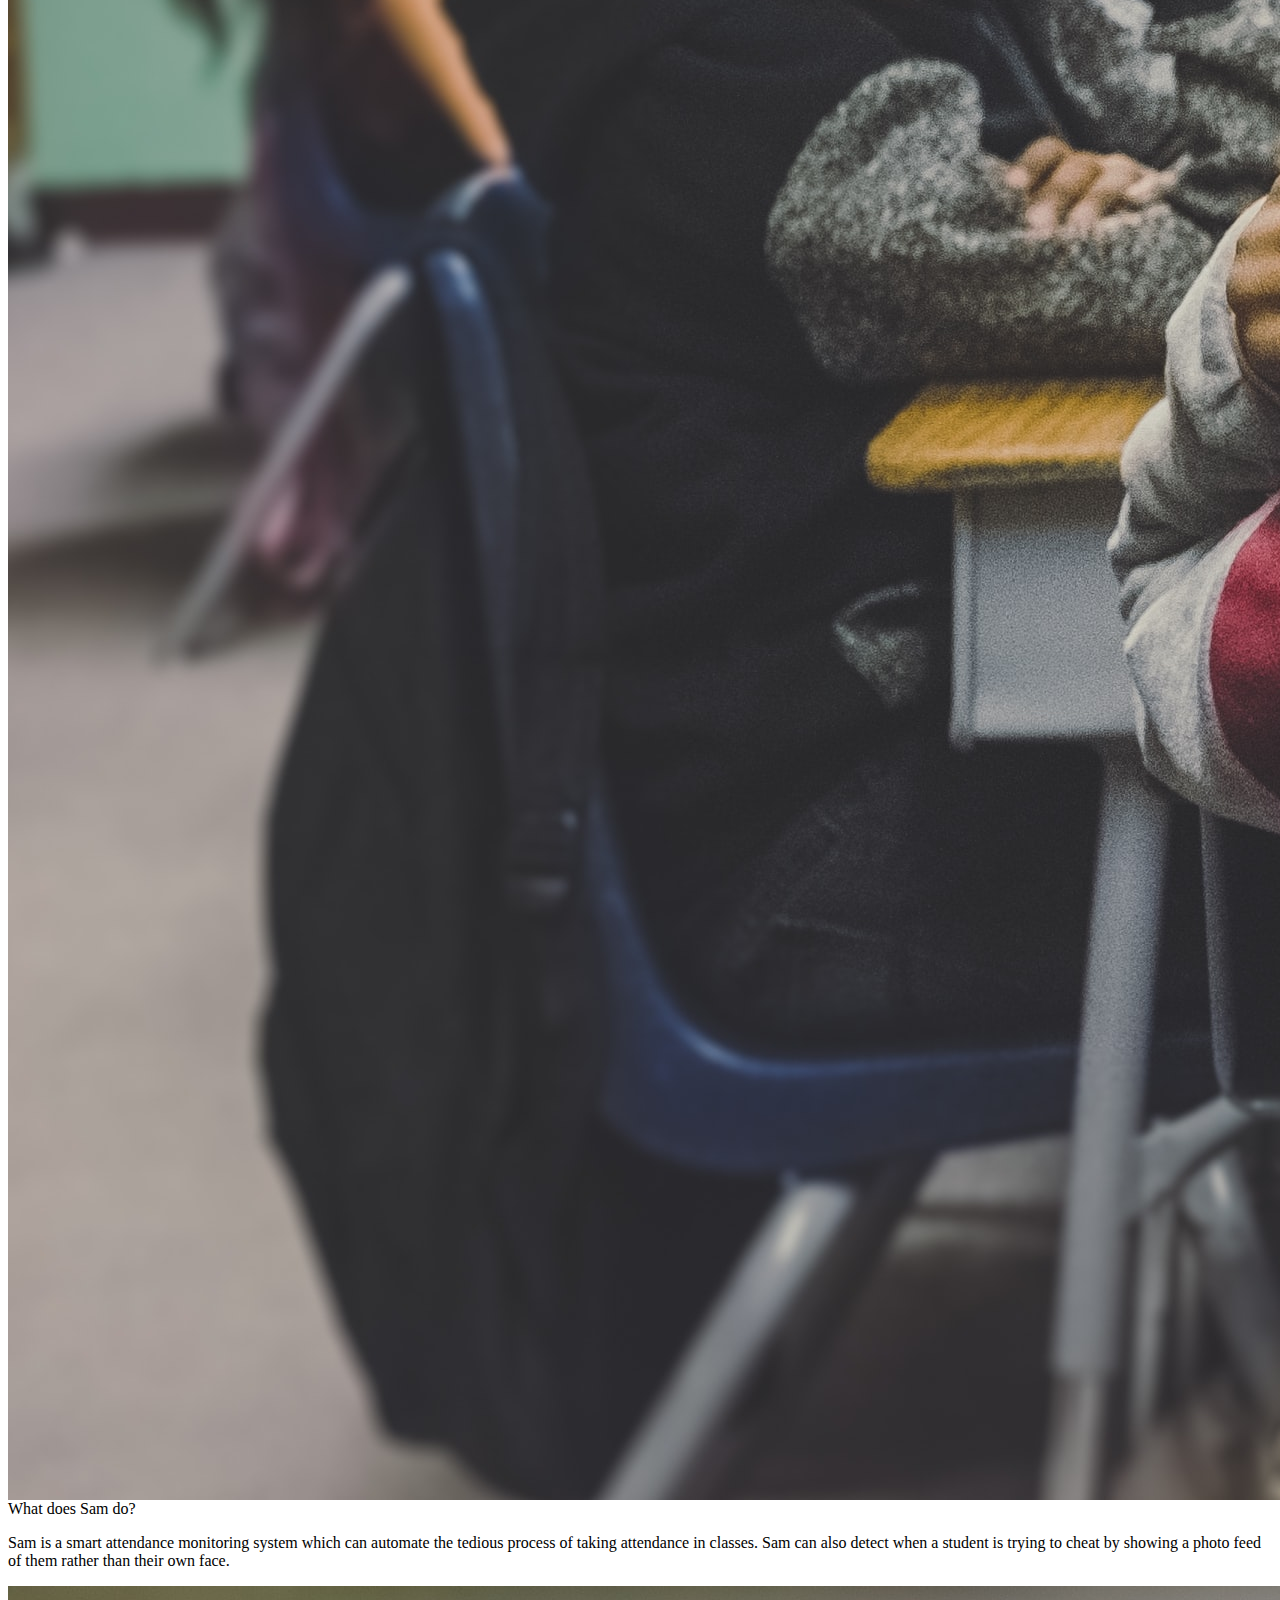
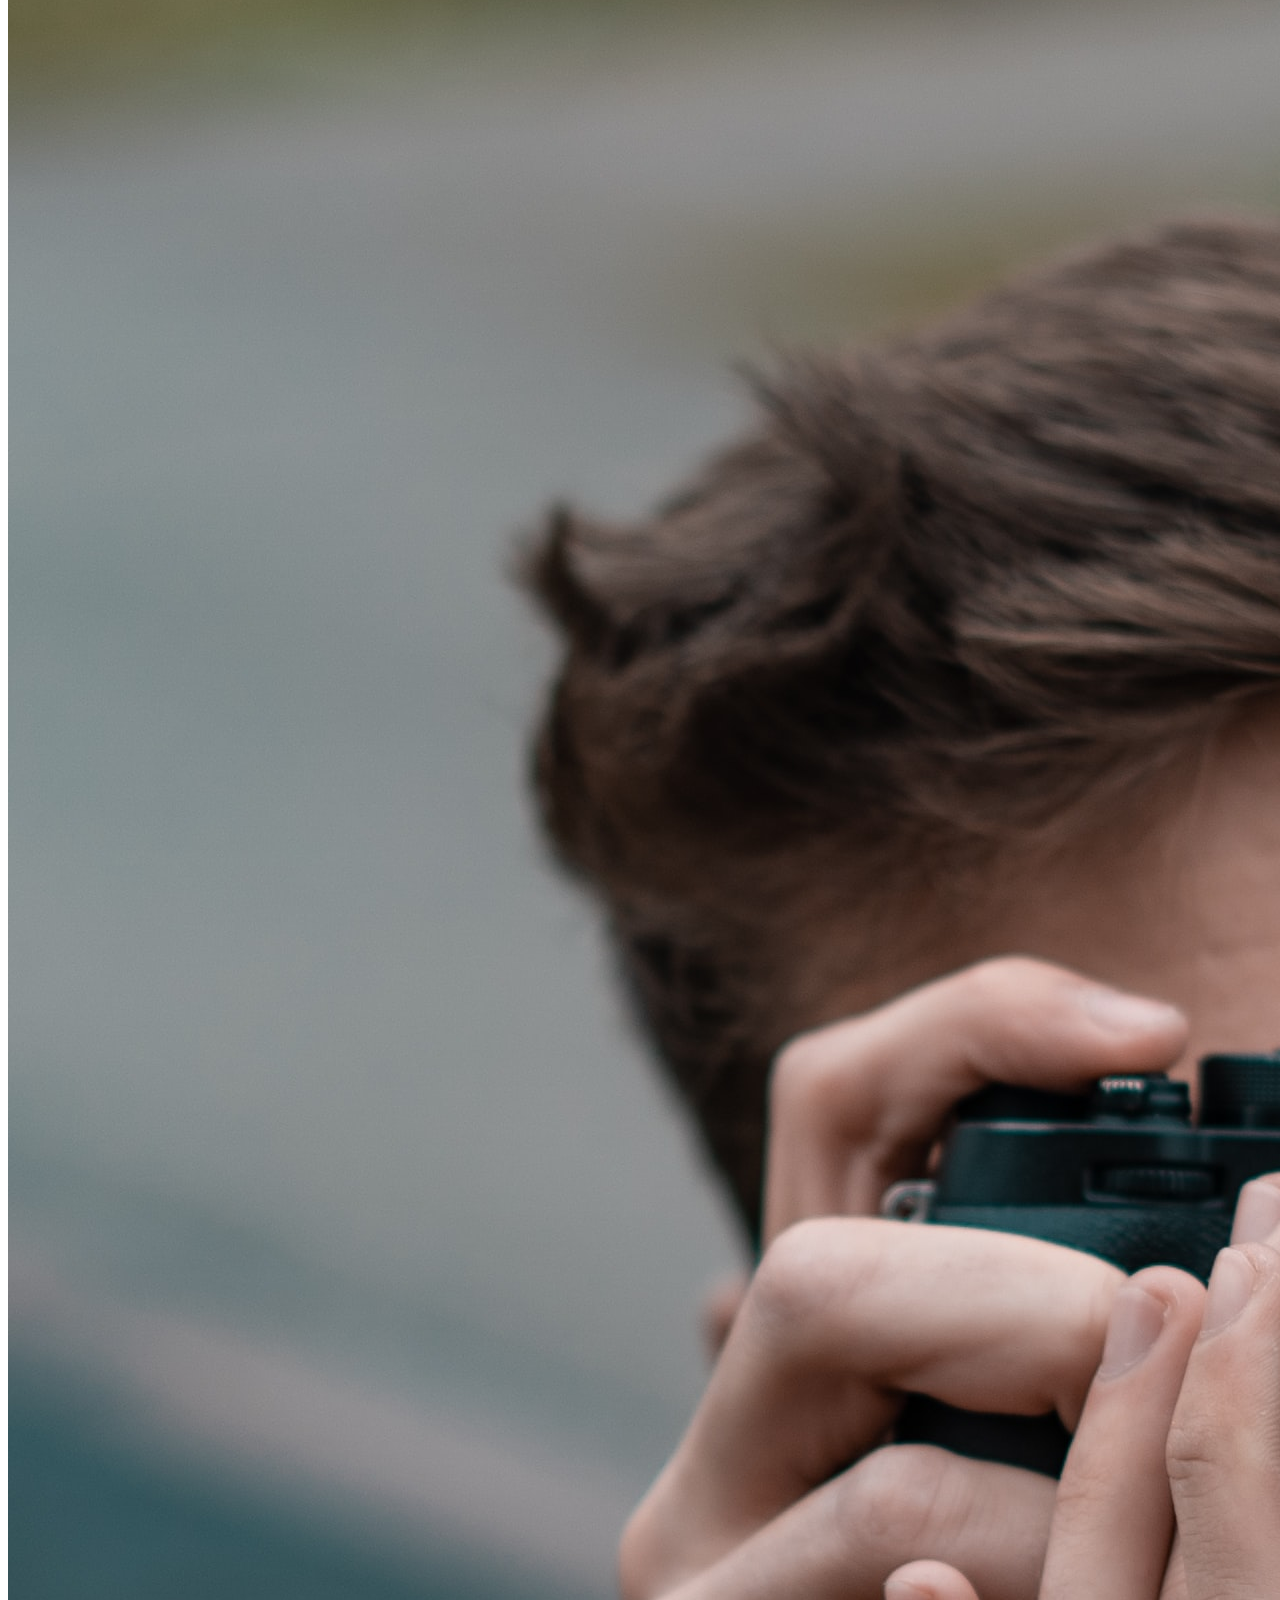
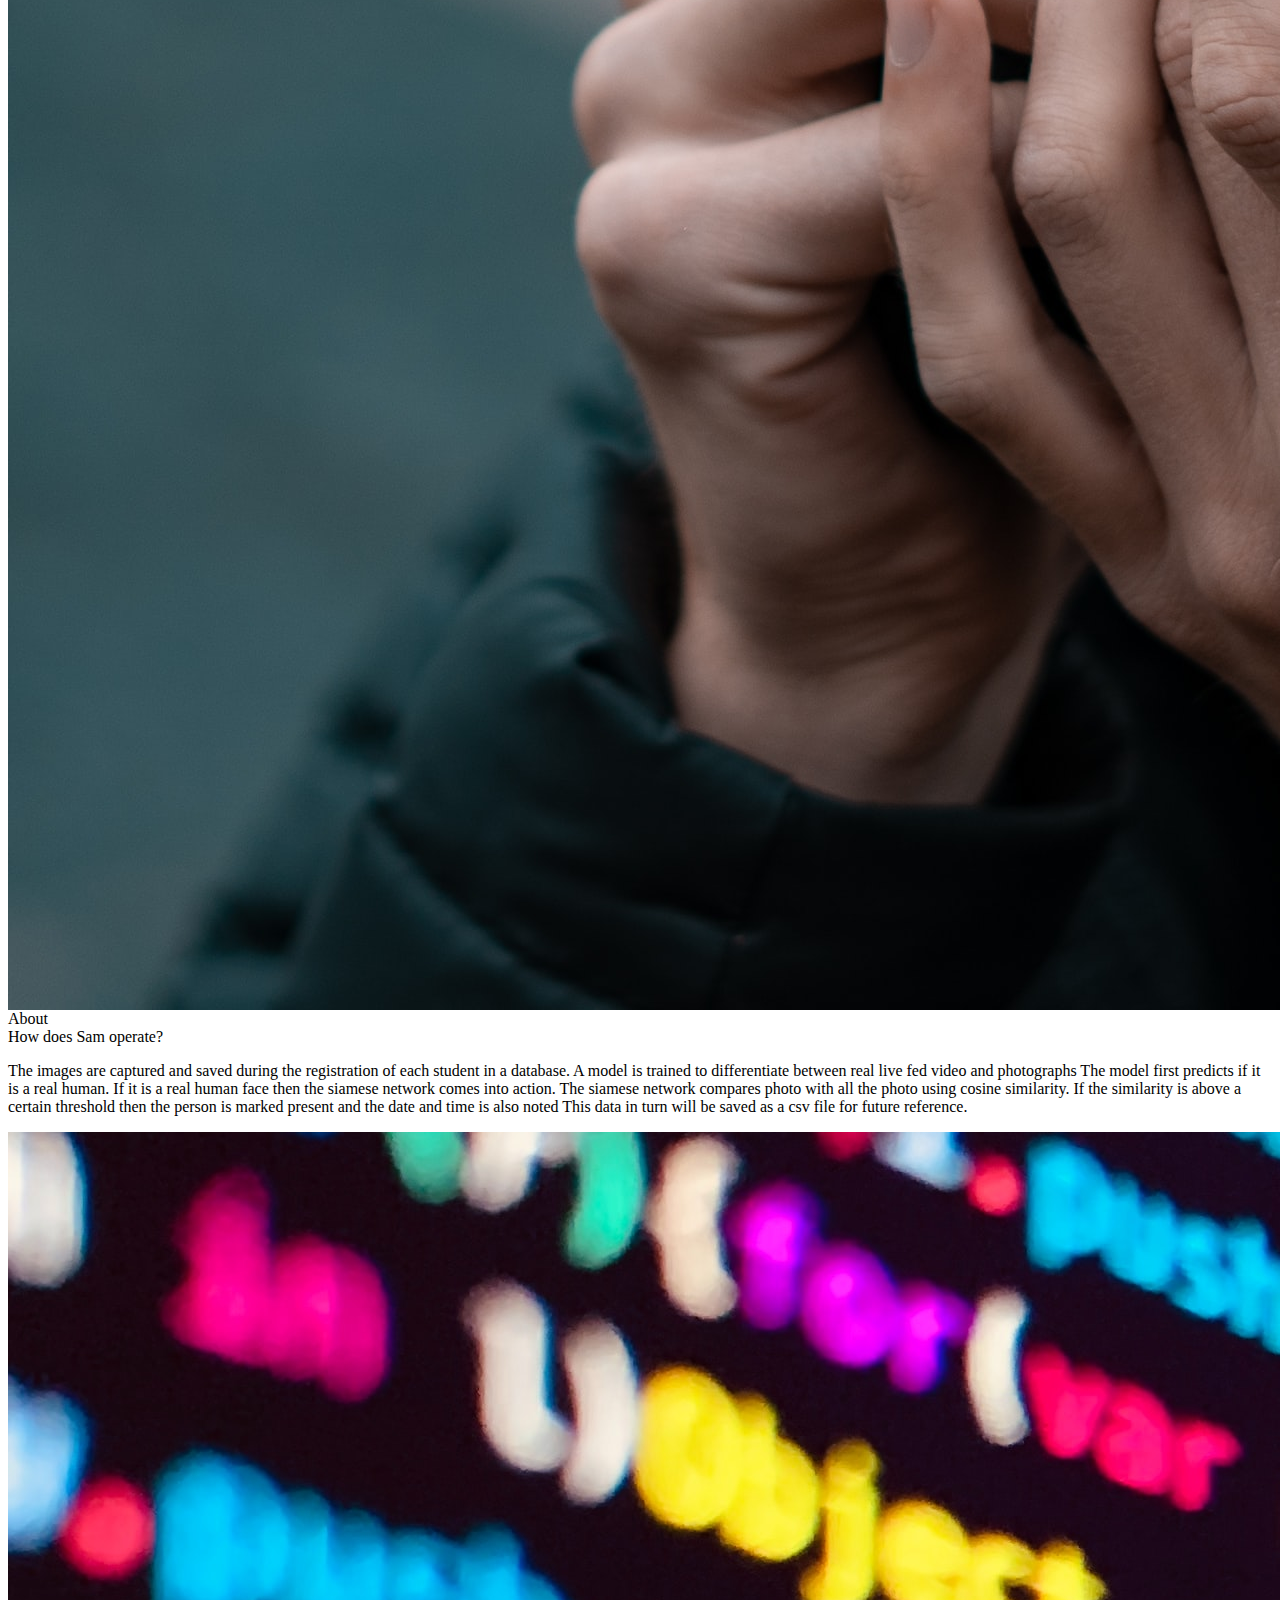
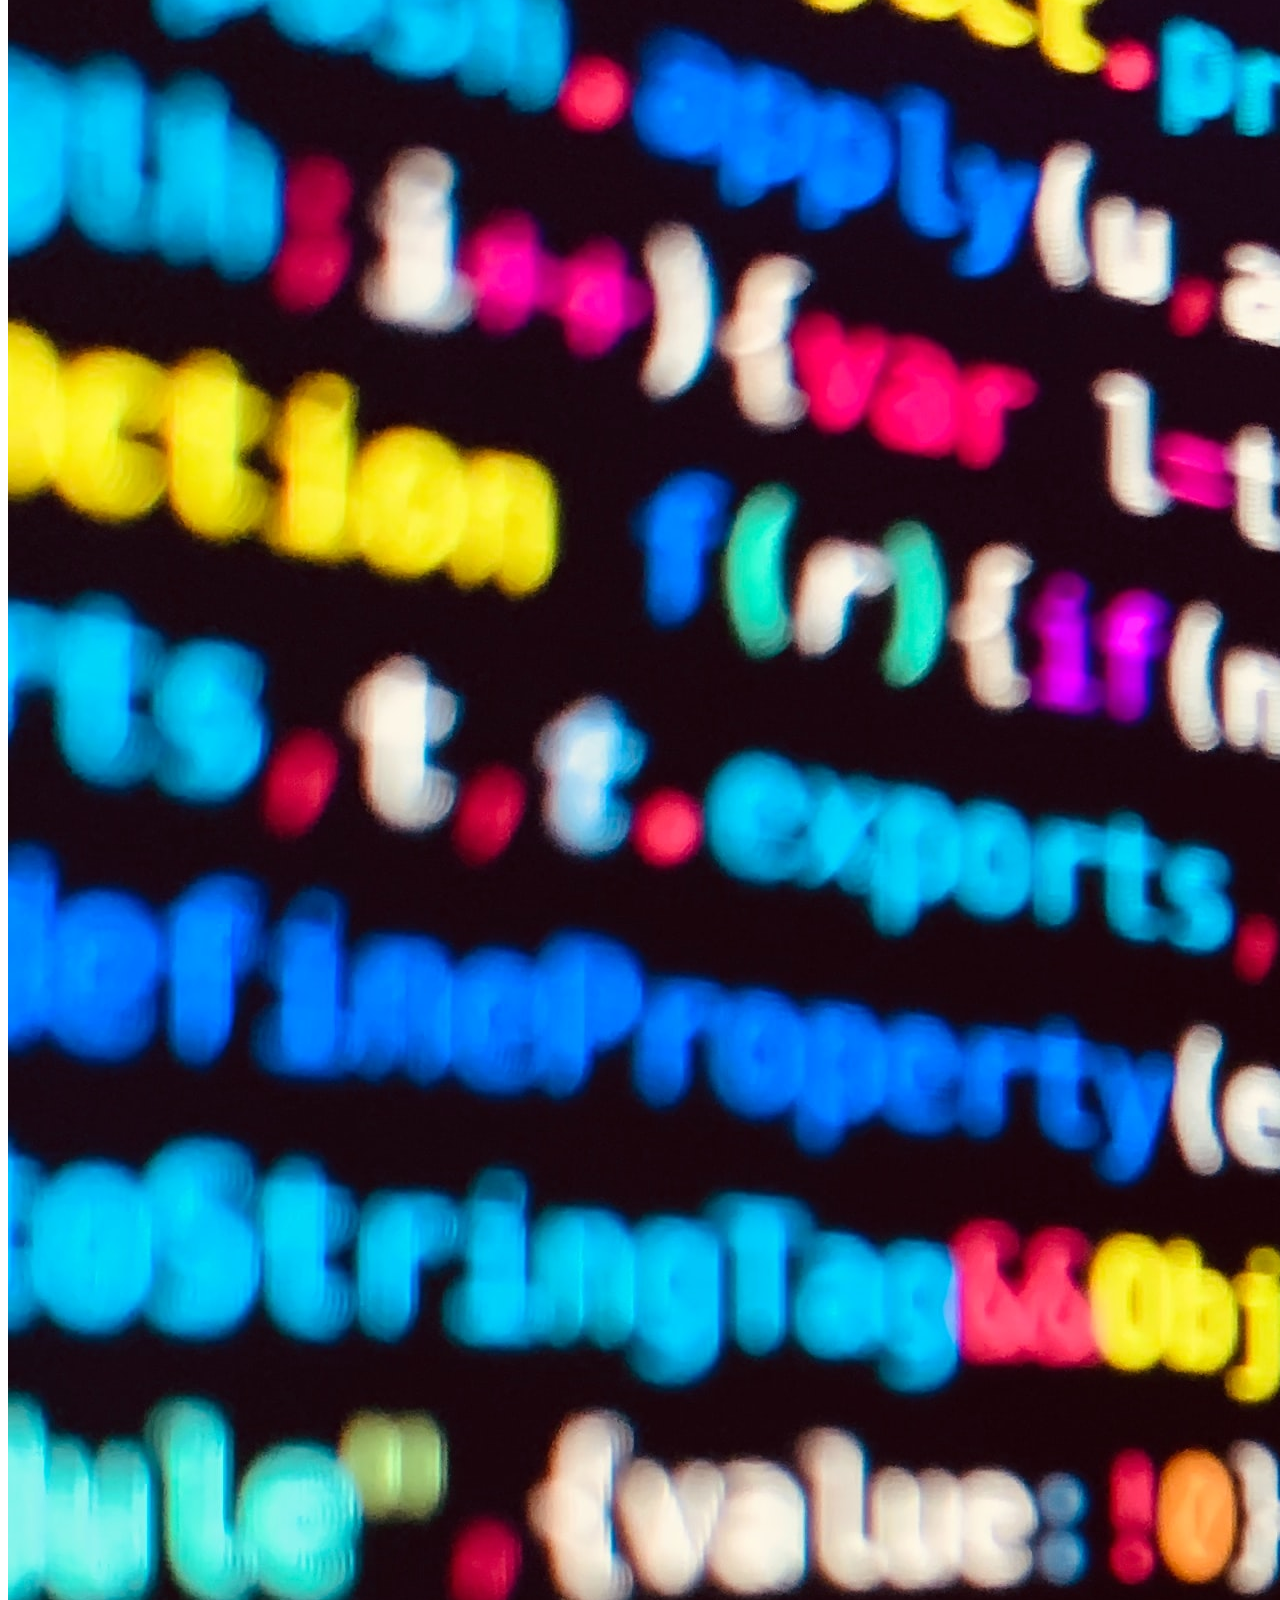
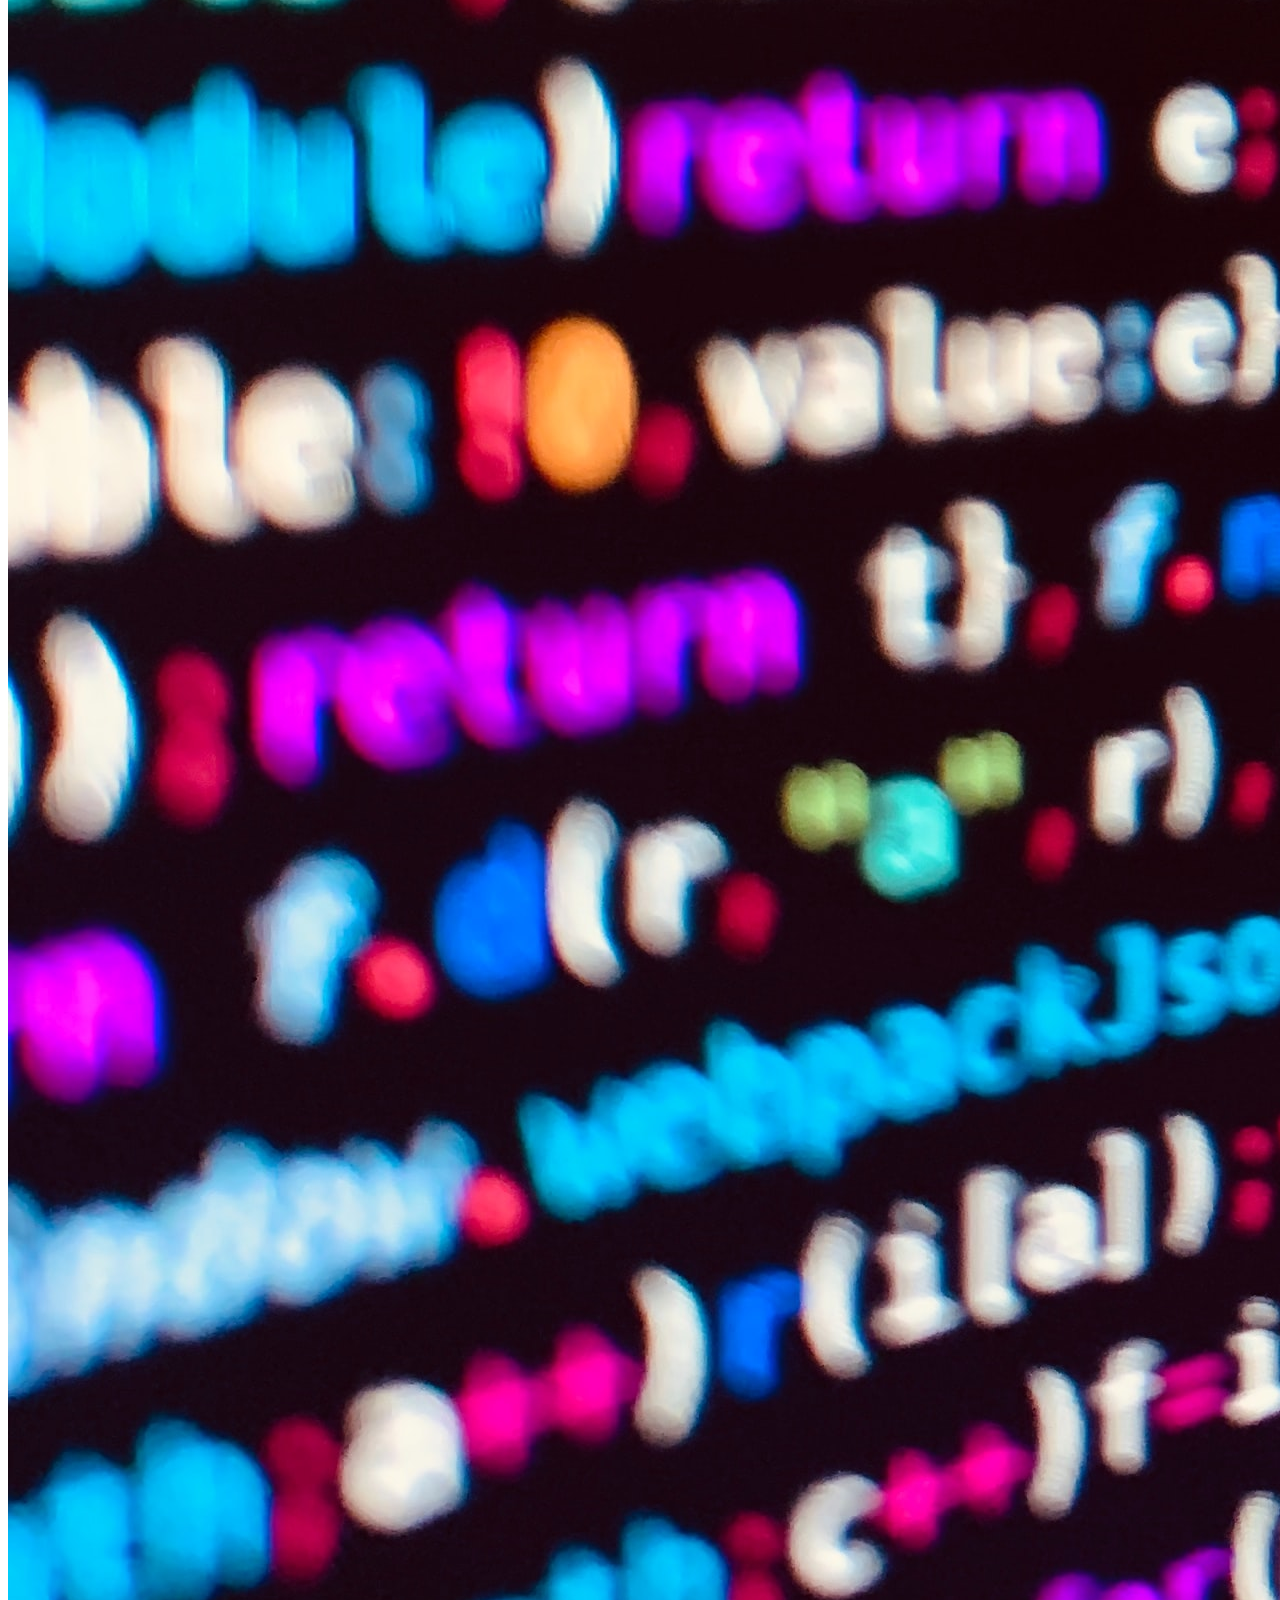
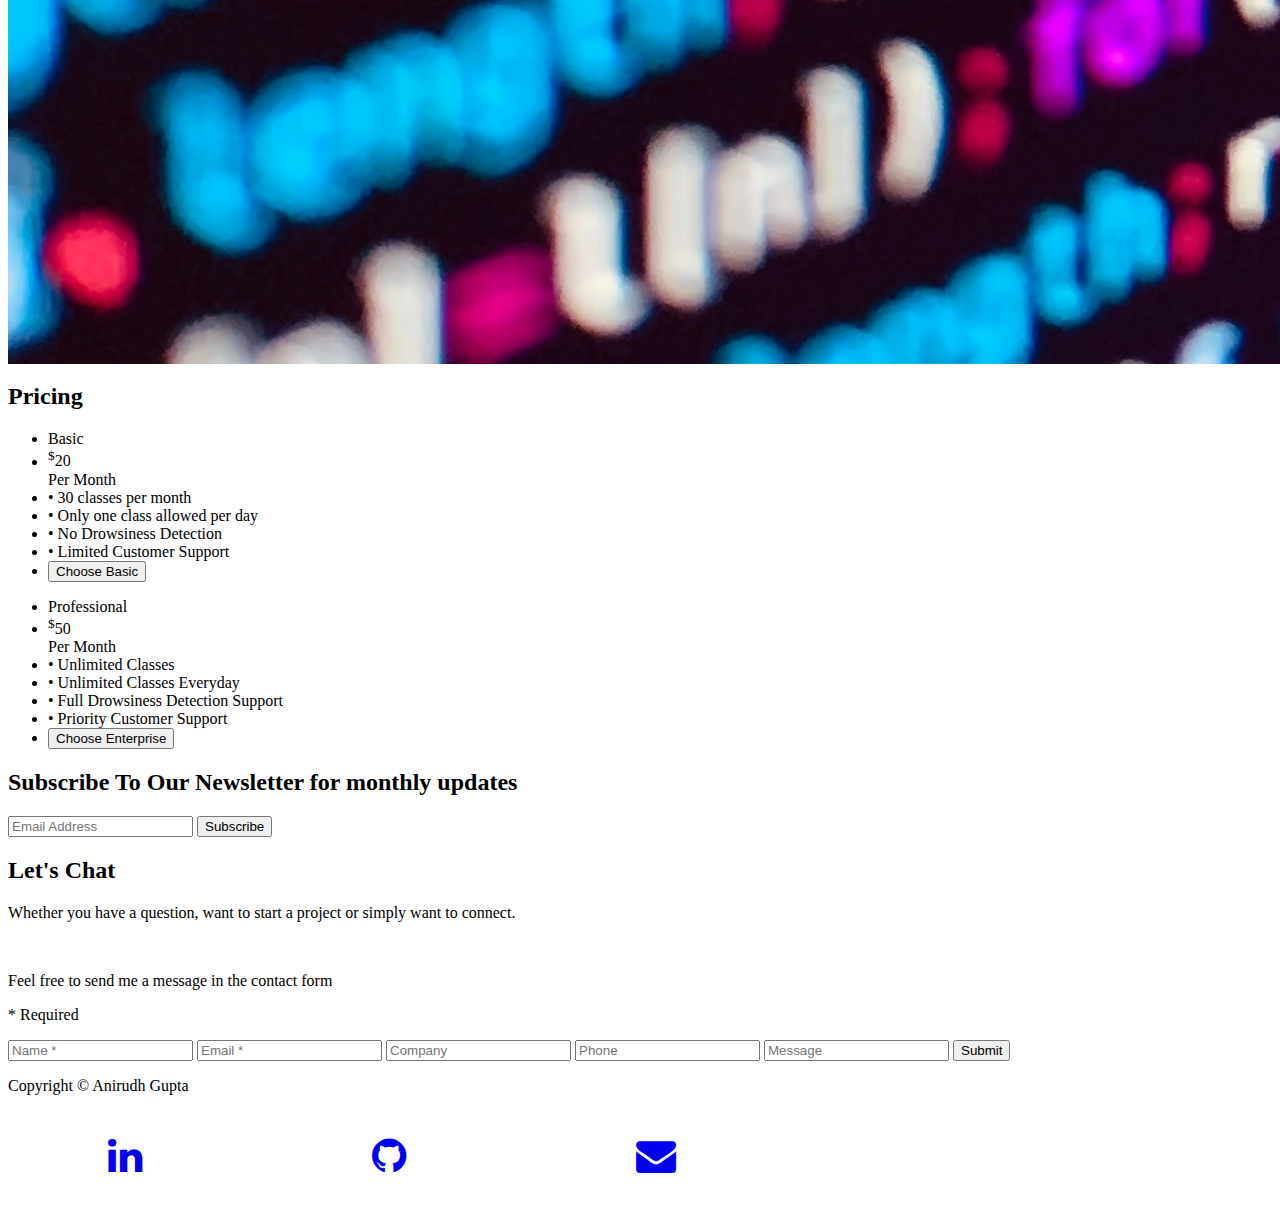
==== commit 16e08351: "modified cp.html" ====
--- a/templates/cp.html
+++ b/templates/cp.html
@@ -1,473 +1,471 @@
-<head>
-    <link rel="stylesheet" href="https://cdnjs.cloudflare.com/ajax/libs/font-awesome/4.7.0/css/font-awesome.min.css" />
-    <link rel="stylesheet" href="static/contact.css">
-    <link rel="stylesheet" href="static/cp.css">
-
-
-    <style>
-        .fa:hover {
-            opacity: 0.9;
-        }
-
-
-
-        .fa {
-            padding: 20px;
-            font-size: 40px;
-            width: 60px;
-            text-decoration: none;
-            margin: 5px 80px;
-        }
-    </style>
-</head>
-
-<body>
-
-
-    <header id="header" class="menu-container">
-
-        <!--   Logo -->
-        <div class="logo-box">
-            <svg id="header-img" xmlns="http://www.w3.org/2000/svg" xmlns:xlink="http://www.w3.org/1999/xlink"
-                version="1.1" id="Capa_1" x="0px" y="0px" viewBox="0 0 477.867 477.867"
-                style="enable-background:new 0 0 477.867 477.867;" xml:space="preserve">
-                <g>
-                    <g>
-                        <g>
-                            <path
-                                d="M375.467,136.533c-53.333,0-110.933,51.661-136.533,77.534c-25.6-25.873-83.2-77.534-136.533-77.534    c-64.119,0-102.4,38.281-102.4,102.4s38.281,102.4,102.4,102.4c53.333,0,110.933-51.661,136.533-77.534    c25.6,25.873,83.2,77.534,136.533,77.534c64.12,0,102.4-38.281,102.4-102.4S439.586,136.533,375.467,136.533z M102.4,307.2    c-45.295,0-68.267-22.972-68.267-68.267s22.972-68.267,68.267-68.267c37.547,0,87.381,42.308,113.118,68.267    C189.833,264.926,140.1,307.2,102.4,307.2z M375.467,307.2c-37.547,0-87.381-42.308-113.118-68.267    c25.6-25.975,75.418-68.267,113.118-68.267c45.295,0,68.267,22.972,68.267,68.267S420.762,307.2,375.467,307.2z"
-                                data-original="#000000" class="active-path" data-old_color="#000000" fill="#EE3E01" />
-                        </g>
-                    </g>
-                </g>
-            </svg>
-        </div>
-        <!--   Logo -->
-
-        <!--   navbar -->
-        <nav id="nav-bar">
-            <input class="menu-btn" type="checkbox" id="menu-btn" />
-            <label class="menu-icon" for="menu-btn"><span class="nav-icon"></span></label>
-            <ul class="menu">
-                <li><a href="#about" class="nav-link">About</a></li>
-                <li><a href="#features" class="nav-link">Features</a></li>
-                <li><a href="#pricing" class="nav-link">Pricing</a></li>
-                <li><a href="#">Solutions</a></li>
-                <a class="highlight" href="#">Getting Started</a>
-            </ul>
-        </nav>
-        <!--   navbar -->
-    </header>
-
-
-    <!-- header ends -->
-
-    <main class="container">
-        <section class="hero container">
-            <h1 class="hero-title-primary">Meet Sam</h1>
-            <p class="hero-title-sub">An intelligent student monitoring system</p>
-            <form action="/login">
-                <button class="tryFree" type="submit">
-                    Try for Free
-                </button>
-            </form>
-
-        </section>
-        <div class="hero-image">
-            <figure>
-                <svg viewBox="0 0 609 612" fill="none" xmlns="http://www.w3.org/2000/svg">
-                    <path
-                        d="M448.514 294.27V512.377C448.514 520.031 445.474 527.372 440.061 532.784C434.649 538.197 427.308 541.238 419.653 541.238H250.109C242.455 541.238 235.114 538.197 229.701 532.784C224.289 527.372 221.248 520.031 221.248 512.377V79.5855C221.248 71.9311 224.289 64.5902 229.701 59.1777C235.114 53.7653 242.455 50.7246 250.109 50.7246H419.653C427.308 50.7246 434.649 53.7653 440.061 59.1777C445.474 64.5902 448.514 71.9311 448.514 79.5855V294.27Z"
-                        fill="white" />
-                    <path
-                        d="M406.776 550.407L369.286 498.515C369.286 498.515 344.76 476.34 334.892 468.853C334.805 476.503 335.305 531.379 337.635 550.407H406.776Z"
-                        fill="black" />
-                    <path
-                        d="M441.558 542.089H448.514V473.79C430.95 479.4 345.78 479.91 334.892 468.853C334.892 469.71 351.237 514.049 380.644 548.388H441.558V542.089Z"
-                        fill="black" />
-                    <path
-                        d="M315.69 336.141C313.834 338.181 313.823 342.108 313.823 342.108C311.539 335.259 261.467 210.686 261.467 210.686C261.467 210.686 251.099 215.082 263.048 238.624C259.182 240.909 248.395 249.533 252.848 263.4C256.204 273.824 263.558 277.455 268.148 277.455C267.357 285.284 284.075 364.987 286.243 368.817C291.343 377.823 301.186 387.687 306.974 387.967C313.604 388.299 327.16 382.189 336.416 376.339"
-                        stroke="black" stroke-width="2.5" stroke-linecap="round" stroke-linejoin="round" />
-                    <path
-                        d="M367.251 286.697C342.047 291.389 310.08 321.025 310.916 327.42C311.697 333.453 327.374 350.88 339.323 359.173"
-                        stroke="black" stroke-width="2.5" stroke-miterlimit="10" stroke-linecap="round" />
-                    <path
-                        d="M383.056 272.651C328.996 303.134 327.976 459.311 334.892 468.853C341.664 478.237 422.509 480.695 448.514 474.193"
-                        stroke="black" stroke-width="2.5" stroke-miterlimit="10" stroke-linecap="round" />
-                    <path d="M446.531 291.236C439.11 280.434 429.344 272.575 416.67 269.28" stroke="black"
-                        stroke-width="2.5" stroke-miterlimit="10" stroke-linecap="round" />
-                    <path d="M442.078 372.341C443.445 378.201 446.25 389.171 449.055 399.585" stroke="black"
-                        stroke-width="2.5" stroke-miterlimit="10" stroke-linecap="round" />
-                    <path
-                        d="M425.804 359.162C428.436 366.751 431.322 372.004 433.403 372.677C435.953 373.499 441.752 372.677 448.514 370.877"
-                        stroke="black" stroke-width="2.5" stroke-miterlimit="10" stroke-linecap="round" />
-                    <path d="M448.514 292.577C444.042 289.292 439.523 287.681 435.229 288.68" stroke="black"
-                        stroke-width="2.5" stroke-miterlimit="10" stroke-linecap="round" />
-                    <path d="M383.056 272.651V263.889" stroke="black" stroke-width="2.5" stroke-miterlimit="10"
-                        stroke-linecap="round" />
-                    <path d="M416.67 247.819V284.218C416.67 287.166 408.75 288.986 400.595 289.241" stroke="black"
-                        stroke-width="2.5" stroke-miterlimit="10" stroke-linecap="round" />
-                    <path
-                        d="M416.522 247.819C419.582 249.497 424.203 247.707 427.145 243.596C430.251 239.256 430.313 233.983 427.283 231.81C426.492 231.256 425.56 230.94 424.595 230.897"
-                        stroke="black" stroke-width="2.5" stroke-miterlimit="10" stroke-linecap="round" />
-                    <path
-                        d="M368.22 210.824C367.707 211.915 367.222 213.032 366.767 214.175C358.545 234.967 364.426 256.78 379.899 262.895C380.932 263.304 381.994 263.636 383.076 263.889"
-                        stroke="black" stroke-width="2.5" stroke-miterlimit="10" stroke-linecap="round" />
-                    <path
-                        d="M435.815 235.564C442.073 233.692 449.932 229.23 449.932 220.264C449.932 214.654 444.695 208.483 443.7 201.43C443.19 197.86 444.302 182.993 440.13 177.97C431.46 167.55 426.36 169.682 419.73 167.26C408.184 163.037 403.762 156.04 394.23 156.04C383.408 156.04 379.027 161.65 371.28 161.65C362.421 161.65 355.154 157.57 342.72 157.57C336.09 157.57 327.42 166.24 327.42 173.89C327.42 191.974 344.25 189.383 344.25 193.78C344.25 196.84 343.23 199.267 343.23 203.47C343.23 205.698 344.413 207.55 346.086 208.962"
-                        stroke="black" stroke-width="2.5" stroke-miterlimit="10" stroke-linecap="round" />
-                    <path
-                        d="M274.054 152.913H248.599C241.056 152.913 234.942 159.028 234.942 166.571V192.025C234.942 199.568 241.056 205.683 248.599 205.683H274.054C281.597 205.683 287.711 199.568 287.711 192.025V166.571C287.711 159.028 281.597 152.913 274.054 152.913Z"
-                        stroke="black" stroke-width="2.5" stroke-miterlimit="10" />
-                    <path
-                        d="M281.418 167.907C287.381 167.907 292.215 163.073 292.215 157.111C292.215 151.148 287.381 146.314 281.418 146.314C275.455 146.314 270.621 151.148 270.621 157.111C270.621 163.073 275.455 167.907 281.418 167.907Z"
-                        fill="black" />
-                    <path
-                        d="M420.526 35.19H249.237C238.156 35.19 227.53 39.5917 219.695 47.4268C211.86 55.262 207.458 65.8887 207.458 76.9692V514.978C207.458 526.058 211.86 536.685 219.695 544.52C227.53 552.355 238.156 556.757 249.237 556.757H420.526C431.606 556.757 442.233 552.355 450.068 544.52C457.903 536.685 462.305 526.058 462.305 514.978V76.9692C462.305 65.8887 457.903 55.262 450.068 47.4268C442.233 39.5917 431.606 35.19 420.526 35.19V35.19ZM448.514 294.27V512.377C448.514 516.167 447.768 519.92 446.318 523.421C444.867 526.923 442.741 530.104 440.061 532.784C437.381 535.464 434.2 537.59 430.698 539.041C427.197 540.491 423.444 541.237 419.654 541.237H250.109C242.455 541.237 235.114 538.197 229.701 532.784C224.289 527.372 221.248 520.031 221.248 512.377V79.5855C221.248 71.9311 224.289 64.5902 229.701 59.1778C235.114 53.7653 242.455 50.7246 250.109 50.7246H278.205V59.6139C278.205 60.6667 278.412 61.7093 278.815 62.682C279.218 63.6546 279.809 64.5385 280.553 65.2829C281.298 66.0274 282.181 66.6179 283.154 67.0208C284.127 67.4237 285.169 67.6311 286.222 67.6311H383.52C384.573 67.6311 385.615 67.4237 386.588 67.0208C387.561 66.6179 388.445 66.0274 389.189 65.2829C389.933 64.5385 390.524 63.6546 390.927 62.682C391.33 61.7093 391.537 60.6667 391.537 59.6139V50.7246H419.633C423.423 50.7246 427.176 51.4711 430.678 52.9215C434.179 54.3719 437.361 56.4978 440.041 59.1778C442.721 61.8577 444.847 65.0394 446.297 68.5409C447.748 72.0425 448.494 75.7954 448.494 79.5855L448.514 294.27Z"
-                        fill="white" stroke="black" stroke-width="2.5" stroke-miterlimit="10" />
-                    <path
-                        d="M508.944 99.9906H447.061C435.882 99.9906 426.819 109.053 426.819 120.232C426.819 131.412 435.882 140.474 447.061 140.474H508.944C520.124 140.474 529.186 131.412 529.186 120.232C529.186 109.053 520.124 99.9906 508.944 99.9906Z"
-                        fill="black" />
-                    <path d="M450.881 131.065L433.327 113.485V148.645L450.881 131.065Z" fill="black" />
-                    <path
-                        d="M457.118 126.011C459.943 126.011 462.233 123.721 462.233 120.895C462.233 118.07 459.943 115.78 457.118 115.78C454.293 115.78 452.003 118.07 452.003 120.895C452.003 123.721 454.293 126.011 457.118 126.011Z"
-                        fill="white" />
-                    <path
-                        d="M478.003 126.011C480.828 126.011 483.118 123.721 483.118 120.895C483.118 118.07 480.828 115.78 478.003 115.78C475.178 115.78 472.887 118.07 472.887 120.895C472.887 123.721 475.178 126.011 478.003 126.011Z"
-                        fill="white" />
-                    <path
-                        d="M498.892 126.011C501.717 126.011 504.008 123.721 504.008 120.895C504.008 118.07 501.717 115.78 498.892 115.78C496.067 115.78 493.777 118.07 493.777 120.895C493.777 123.721 496.067 126.011 498.892 126.011Z"
-                        fill="white" />
-                    <path
-                        d="M182.33 499.443C183.35 496.526 183.937 492.91 183.937 488.376C183.937 420.291 103.357 438.631 103.357 382.092"
-                        stroke="black" stroke-width="9" stroke-miterlimit="10" stroke-linecap="round" />
-                    <path
-                        d="M117.529 381.699C121.89 387.386 107.253 393.909 105.162 391.17C103.071 388.431 112.858 375.61 117.529 381.699Z"
-                        fill="black" />
-                    <path
-                        d="M188.884 281.602C194.198 288.522 178.495 294.862 175.95 291.531C173.405 288.201 183.197 274.191 188.884 281.602Z"
-                        fill="black" />
-                    <path
-                        d="M184.62 310.269C188.848 317.919 168.3 324.074 166.26 320.418C164.22 316.761 180.112 302.093 184.62 310.269Z"
-                        fill="black" />
-                    <path
-                        d="M185.859 332.046C191.398 338.788 172.309 348.57 169.657 345.341C167.005 342.113 179.938 324.824 185.859 332.046Z"
-                        fill="black" />
-                    <path
-                        d="M192.372 356.515C197.911 363.263 178.821 373.045 176.169 369.816C173.517 366.588 186.451 349.299 192.372 356.515Z"
-                        fill="black" />
-                    <path
-                        d="M198.059 379.277C203.092 385.397 186.4 393.761 183.988 390.823C181.575 387.886 192.668 372.708 198.059 379.277Z"
-                        fill="black" />
-                    <path
-                        d="M205.734 404.226C210.768 410.346 194.075 418.705 191.663 415.767C189.251 412.83 200.343 397.657 205.734 404.226Z"
-                        fill="black" />
-                    <path
-                        d="M89.76 377.196C91.5807 370.265 105.708 377.833 104.836 381.154C103.963 384.474 87.8169 384.622 89.76 377.196Z"
-                        fill="black" />
-                    <path
-                        d="M89.5203 401.65C88.6278 394.541 104.555 396.306 104.983 399.712C105.412 403.119 90.474 409.265 89.5203 401.65Z"
-                        fill="black" />
-                    <path
-                        d="M103.591 423.81C98.94 418.333 113.22 411.06 115.454 413.681C117.688 416.303 108.564 429.629 103.591 423.81Z"
-                        fill="black" />
-                    <path
-                        d="M121.263 435.77C118.463 429.17 134.273 426.528 135.609 429.69C136.945 432.852 124.251 442.833 121.263 435.77Z"
-                        fill="black" />
-                    <path
-                        d="M144.998 448.229C142.203 441.629 158.008 438.988 159.35 442.15C160.691 445.312 147.992 455.292 144.998 448.229Z"
-                        fill="black" />
-                    <path
-                        d="M162.772 466.308C162.154 459.168 178.005 461.55 178.301 464.972C178.597 468.394 163.429 473.953 162.772 466.308Z"
-                        fill="black" />
-                    <path
-                        d="M125.2 397.01C130.81 401.482 118.147 411.325 115.469 409.183C112.792 407.041 119.202 392.216 125.2 397.01Z"
-                        fill="black" />
-                    <path
-                        d="M137.914 409.795C144.085 413.442 132.947 424.963 129.989 423.218C127.031 421.474 131.31 405.894 137.914 409.795Z"
-                        fill="black" />
-                    <path
-                        d="M161.206 422.341C167.01 426.549 154.831 436.973 152.051 434.953C149.272 432.934 154.994 417.833 161.206 422.341Z"
-                        fill="black" />
-                    <path
-                        d="M180.831 499.29C187.904 487.611 196.544 469.985 196.544 450.044C196.544 395.066 165.847 367.526 165.847 328.256C165.847 320.831 166.52 297.442 178.327 287.966"
-                        stroke="black" stroke-width="9" stroke-miterlimit="10" stroke-linecap="round" />
-                    <path
-                        d="M205.403 577.029H160.298C159.272 577.03 158.272 576.707 157.441 576.107C156.609 575.506 155.988 574.658 155.667 573.684L133.227 505.69C132.987 504.956 132.924 504.176 133.044 503.413C133.164 502.65 133.463 501.926 133.917 501.301C134.371 500.677 134.967 500.169 135.656 499.819C136.344 499.469 137.106 499.288 137.879 499.29H228.031C228.804 499.29 229.566 499.474 230.254 499.826C230.942 500.178 231.537 500.689 231.989 501.316C232.441 501.943 232.738 502.668 232.855 503.432C232.972 504.196 232.906 504.977 232.662 505.711L210.028 573.699C209.704 574.669 209.083 575.513 208.253 576.11C207.423 576.708 206.425 577.03 205.403 577.029V577.029Z"
-                        fill="white" stroke="black" stroke-width="2.5" stroke-miterlimit="10" stroke-linecap="round" />
-                    <path
-                        d="M212.981 432.812C215.623 440.298 197.079 442.451 195.82 438.865C194.56 435.28 210.156 424.799 212.981 432.812Z"
-                        fill="black" />
-                    <path
-                        d="M182.677 443.878C188.562 438.559 197.696 454.833 194.876 457.383C192.056 459.933 176.373 449.575 182.677 443.878Z"
-                        fill="black" />
-                    <path
-                        d="M177.934 423.55C181.835 416.639 195.646 429.19 193.78 432.5C191.913 435.81 173.757 430.95 177.934 423.55Z"
-                        fill="black" />
-                    <path
-                        d="M173.497 399.478C177.398 392.567 191.214 405.119 189.343 408.423C187.471 411.728 169.32 406.873 173.497 399.478Z"
-                        fill="black" />
-                    <path
-                        d="M165.582 380.332C168.132 372.81 184.044 382.551 182.825 386.152C181.606 389.752 162.863 388.38 165.582 380.332Z"
-                        fill="black" />
-                    <path
-                        d="M154.397 353.966C158.11 346.948 172.247 359.117 170.488 362.472C168.728 365.828 150.45 361.473 154.397 353.966Z"
-                        fill="black" />
-                    <path
-                        d="M149.119 324.579C153.459 317.949 166.433 331.352 164.353 334.535C162.272 337.717 144.473 331.689 149.119 324.579Z"
-                        fill="black" />
-                    <path
-                        d="M151.715 299.288C156.055 292.658 169.029 306.061 166.954 309.244C164.878 312.426 147.069 306.398 151.715 299.288Z"
-                        fill="black" />
-                    <path
-                        d="M212.981 458.862C215.623 466.344 197.079 468.496 195.82 464.911C194.56 461.326 210.156 450.84 212.981 458.862Z"
-                        fill="black" />
-                    <path d="M377.4 216.75C377.4 219.3 376.89 227.46 373.83 229.5" stroke="black" stroke-width="2.5"
-                        stroke-miterlimit="10" stroke-linecap="round" />
-                    <path d="M375.615 243.015C380.715 243.015 385.305 239.955 385.305 237.915" stroke="black"
-                        stroke-width="2.5" stroke-miterlimit="10" stroke-linecap="round" />
-                    <path
-                        d="M388.62 221.085C389.606 221.085 390.405 219.715 390.405 218.025C390.405 216.335 389.606 214.965 388.62 214.965C387.634 214.965 386.835 216.335 386.835 218.025C386.835 219.715 387.634 221.085 388.62 221.085Z"
-                        fill="black" />
-                    <path
-                        d="M205.403 577.029H160.298C159.272 577.03 158.272 576.707 157.441 576.107C156.609 575.506 155.988 574.658 155.667 573.684L133.227 505.69C132.987 504.956 132.924 504.176 133.044 503.413C133.164 502.65 133.463 501.926 133.917 501.301C134.371 500.677 134.967 500.169 135.656 499.819C136.344 499.469 137.106 499.288 137.879 499.29H228.031C228.804 499.29 229.566 499.474 230.254 499.826C230.942 500.178 231.537 500.689 231.989 501.316C232.441 501.943 232.738 502.668 232.855 503.432C232.972 504.196 232.906 504.977 232.662 505.711L210.028 573.699C209.704 574.669 209.083 575.513 208.253 576.11C207.423 576.708 206.425 577.03 205.403 577.029V577.029Z"
-                        stroke="black" stroke-width="2.5" stroke-miterlimit="10" stroke-linecap="round" />
-                    <g clip-path="url(#clip0)">
-                        <path
-                            d="M269.867 170.367C267.43 170.367 265.138 171.317 263.449 173.001L260.498 175.834L257.591 173.044C255.868 171.317 253.572 170.367 251.133 170.367C248.693 170.367 246.399 171.321 244.678 173.044C242.951 174.769 242 177.06 242 179.502C242 181.937 242.949 184.233 244.676 185.956C246.397 187.681 248.691 188.633 251.133 188.633C253.57 188.633 255.866 187.683 257.551 185.994L260.5 183.166L263.409 185.956C265.132 187.681 267.428 188.633 269.867 188.633C272.307 188.633 274.599 187.683 276.322 185.956C278.049 184.235 279 181.94 279 179.498C279 177.056 278.051 174.767 276.324 173.039C274.596 171.317 272.305 170.367 269.867 170.367ZM253.851 182.217C252.399 183.671 249.868 183.671 248.414 182.217C247.687 181.489 247.287 180.523 247.287 179.5C247.287 178.473 247.687 177.511 248.418 176.779C249.141 176.052 250.107 175.652 251.133 175.652C252.158 175.652 253.124 176.052 253.891 176.817L256.684 179.502L253.851 182.217ZM272.584 182.217C271.132 183.673 268.639 183.707 267.108 182.178L264.316 179.494L267.147 176.777C268.601 175.323 271.134 175.323 272.586 176.773C273.313 177.504 273.713 178.466 273.713 179.494C273.713 180.521 273.311 181.489 272.584 182.217Z"
-                            fill="#EE3E01" />
-                    </g>
-                    <defs>
-                        <clipPath id="clip0">
-                            <rect width="37" height="37" fill="white" transform="translate(242 161)" />
-                        </clipPath>
-                    </defs>
-                </svg>
-
-            </figure>
-        </div>
-
-    </main>
-    <!--Waves Container-->
-    <div>
-        <svg class="waves" xmlns="http://www.w3.org/2000/svg" xmlns:xlink="http://www.w3.org/1999/xlink"
-            viewBox="0 24 150 28" preserveAspectRatio="none" shape-rendering="auto">
-            <defs>
-                <path id="gentle-wave" d="M-160 44c30 0 58-18 88-18s 58 18 88 18 58-18 88-18 58 18 88 18 v44h-352z" />
-            </defs>
-            <g class="parallax">
-                <use xlink:href="#gentle-wave" x="48" y="0" fill="rgba(255,255,255,0.7" />
-                <use xlink:href="#gentle-wave" x="48" y="3" fill="rgba(255,255,255,0.5)" />
-                <use xlink:href="#gentle-wave" x="48" y="5" fill="rgba(255,255,255,0.3)" />
-                <use xlink:href="#gentle-wave" x="48" y="7" fill="#fff" />
-            </g>
-        </svg>
-    </div>
-    <!--Waves end-->
-    <!--Header ends-->
-
-    <!--Content starts-->
-    <section class="video-content">
-
-        <div class="video-story">
-            <h1 class="video-title">See Sam in Action</h1>
-            <div class='embed-container'>
-                <iframe id="video" src="https://www.youtube-nocookie.com/embed/ne6p6MfLBxc" frameborder="0"
-                    allow="accelerometer; autoplay; encrypted-media; gyroscope; picture-in-picture"
-                    allowfullscreen></iframe>
-            </div>
-        </div>
-
-
-
-    </section>
-
-    <section class="content">
-
-        <div class="inner-content">
-            <div class="inner-content-text content__TextLeft">
-                <div id="about" class="inter-content-subtitle">
-
-                </div>
-
-                <div class="inner-content-title">
-                    Sam is the smart student monitoring system built by Anirudh Gupta
-                </div>
-
-                <div class="inner-content-para">
-                    <p>Sam helps the teachers help their students better. Online education, though the need of the hour,
-                        has
-                        also given rise to a lot of instances of students missing classes and cheating. So, we need a
-                        robust
-                        and innovative system for attendance marking and student monitoring whilst learning. </p>
-                </div>
-            </div>
-
-            <div class="inner-image-container container__ImageRight">
-                <div class="inner-content-image content__ImageRight">
-                    <img src="/static/images/img1.jpg" class="section-images" style="object-position: 50% 50%;">
-                </div>
-            </div>
-        </div>
-
-        <div class="inner-content">
-            <div class="inner-content-text content__TextRight">
-                <div id="features" class="inter-content-subtitle">
-
-                </div>
-
-                <div class="inner-content-title">
-                    What does Sam do?
-                </div>
-
-                <div class="inner-content-para">
-                    <p>Sam is a smart attendance monitoring system which can automate the tedious process of taking
-                        attendance in classes. Sam can also detect when a student is trying to cheat by showing a photo
-                        feed
-                        of them rather than their own face. Sam also features a drowsiness detector that can predict is
-                        the
-                        student is falling out of tune with the class</p>
-                </div>
-            </div>
-
-
-            <div class="inner-image-container container__ImageLeft">
-                <div class="inner-content-image content__ImageLeft">
-                    <img class="section-images" src="/static/images/img2.jpg" style="object-position: 50% 50%;">
-                </div>
-            </div>
-        </div>
-
-    </section>
-
-    <section class="content">
-
-        <div class="inner-content">
-            <div class="inner-content-text content__TextLeft">
-                <div id="about" class="inter-content-subtitle">
-                    About
-                </div>
-
-                <div class="inner-content-title">
-                    How does Sam operate?
-                </div>
-
-                <div class="inner-content-para">
-                    <p>The images are captured and saved during the registration of each student in a database. A model
-                        is
-                        trained to differentiate between real live fed video and photographs The model first predicts if
-                        it
-                        is a real human. If it is a real human face then the siamese network comes into action. The
-                        siamese
-                        network compares photo with all the photo using cosine similarity. If the similarity is above a
-                        certain threshold then the person is marked present and the date and time is also noted This
-                        data in
-                        turn will be saved as a csv file for future reference.</p>
-                </div>
-            </div>
-
-            <div class="inner-image-container container__ImageRight">
-                <div class="inner-content-image content__ImageRight">
-                    <img class="section-images" src="/static/images/img3.jpg" style="object-position: 50% 50%;">
-                </div>
-            </div>
-        </div>
-
-        <section class="pricing-container">
-            <div id="pricing" class="pricing-title">
-                <h2>Pricing</h2>
-            </div>
-
-            <div class="flex-container">
-                <div class="flex-item">
-                    <ul class="package">
-                        <li class="header">Basic</li>
-                        <li class="gray"><sup class="dolla">$</sup>20<br><span class="month">Per Month<span></li>
-                        <li class="features first-feat"> &bull; 30 classes per month</li>
-                        <li class="features">&bull; Only one class allowed per day</li>
-                        <li class="features">&bull; No Drowsiness Detection</li>
-                        <li class="features last-feat">&bull; Limited Customer Support</li>
-                        <li>
-                            <button class="pricing-button">Choose Basic</button>
-                        </li>
-                    </ul>
-                </div>
-
-                <div class="flex-item">
-                    <ul class="package">
-                        <li class="header">Professional</li>
-                        <li class="gray"><sup class="dolla">$</sup>50<br><span class="month">Per Month<span></li>
-                        <li class="features first-feat">&bull; Unlimited Classes</li>
-                        <li class="features">&bull; Unlimited Classes Everyday</li>
-                        <li class="features">&bull; Full Drowsiness Detection Support</li>
-                        <li class="features">&bull; Priority Customer Support</li>
-                        <li>
-                            <button class="pricing-button">Choose Enterprise</button>
-                        </li>
-                    </ul>
-                </div>
-            </div>
-        </section>
-        <section class="subscribe-container">
-            <div class="hero-newsletter">
-                <h2>Subscribe To Our Newsletter for monthly updates</h2>
-            </div>
-
-            <div class="form-container">
-
-                <form id="form1" action="/Congratulations">
-                    <input type="email" placeholder="Email Address" name="email" id="email" required />
-                    <button type="submit" form="form1" id="submit" value="Subscribe">Subscribe</button>
-                </form>
-
-
-            </div>
-        </section>
-        <section class="form-section">
-            <div class="containerForm">
-                <div class="form-container">
-                    <div class="left-container-form">
-                        <div class="left-inner-container-form">
-                            <h2>Let's Chat</h2>
-                            <p>Whether you have a question, want to start a project or simply want to connect.</p>
-                            <br>
-                            <p>Feel free to send me a message in the contact form</p>
-                        </div>
-                    </div>
-                    <div class="right-container-form">
-                        <div class="right-inner-container-form">
-                            <form action="#">
-
-                                <p>* Required</p>
-
-                                <input type="text" placeholder="Name *" />
-                                <input type="email" placeholder="Email *" />
-                                <input type="text" placeholder="Company" />
-                                <input type="phone" placeholder="Phone" />
-                                <input type="text" placeholder="Message" />
-                                <button id="form-button">Submit</button>
-                            </form>
-                        </div>
-                    </div>
-                </div>
-            </div>
-        </section>
-        <!-- Latest compiled and minified CSS -->
-
-        <footer style="background-color: white">
-            <div style="padding: auto;">
-                <p>Copyright &copy; Anirudh Gupta</p>
-
-                <span>
-
-                    <a href="https://www.linkedin.com/in/anirudh-gupta-968793179/" class="fa fa-linkedin"></a>
-                    <a href="https://github.com/anirudh-IITISM" class="fa fa-github"></a>
-                    <a href="#" class="fa fa-envelope"></a>
-
-
-                </span>
-            </div>
-        </footer>
-
-</body>
+<head>
+    <link rel="stylesheet" href="https://cdnjs.cloudflare.com/ajax/libs/font-awesome/4.7.0/css/font-awesome.min.css" />
+    <link rel="stylesheet" href="static/contact.css">
+    <link rel="stylesheet" href="static/cp.css">
+
+
+    <style>
+        .fa:hover {
+            opacity: 0.9;
+        }
+
+
+
+        .fa {
+            padding: 20px;
+            font-size: 40px;
+            width: 60px;
+            text-decoration: none;
+            margin: 5px 80px;
+        }
+    </style>
+</head>
+
+<body>
+
+
+    <header id="header" class="menu-container">
+
+        <!--   Logo -->
+        <div class="logo-box">
+            <svg id="header-img" xmlns="http://www.w3.org/2000/svg" xmlns:xlink="http://www.w3.org/1999/xlink"
+                version="1.1" id="Capa_1" x="0px" y="0px" viewBox="0 0 477.867 477.867"
+                style="enable-background:new 0 0 477.867 477.867;" xml:space="preserve">
+                <g>
+                    <g>
+                        <g>
+                            <path
+                                d="M375.467,136.533c-53.333,0-110.933,51.661-136.533,77.534c-25.6-25.873-83.2-77.534-136.533-77.534    c-64.119,0-102.4,38.281-102.4,102.4s38.281,102.4,102.4,102.4c53.333,0,110.933-51.661,136.533-77.534    c25.6,25.873,83.2,77.534,136.533,77.534c64.12,0,102.4-38.281,102.4-102.4S439.586,136.533,375.467,136.533z M102.4,307.2    c-45.295,0-68.267-22.972-68.267-68.267s22.972-68.267,68.267-68.267c37.547,0,87.381,42.308,113.118,68.267    C189.833,264.926,140.1,307.2,102.4,307.2z M375.467,307.2c-37.547,0-87.381-42.308-113.118-68.267    c25.6-25.975,75.418-68.267,113.118-68.267c45.295,0,68.267,22.972,68.267,68.267S420.762,307.2,375.467,307.2z"
+                                data-original="#000000" class="active-path" data-old_color="#000000" fill="#EE3E01" />
+                        </g>
+                    </g>
+                </g>
+            </svg>
+        </div>
+        <!--   Logo -->
+
+        <!--   navbar -->
+        <nav id="nav-bar">
+            <input class="menu-btn" type="checkbox" id="menu-btn" />
+            <label class="menu-icon" for="menu-btn"><span class="nav-icon"></span></label>
+            <ul class="menu">
+                <li><a href="#about" class="nav-link">About</a></li>
+                <li><a href="#features" class="nav-link">Features</a></li>
+                <li><a href="#pricing" class="nav-link">Pricing</a></li>
+                <li><a href="#">Solutions</a></li>
+
+            </ul>
+        </nav>
+        <!--   navbar -->
+    </header>
+
+
+    <!-- header ends -->
+
+    <main class="container">
+        <section class="hero container">
+            <h1 class="hero-title-primary">Meet Sam</h1>
+            <p class="hero-title-sub">An intelligent student monitoring system</p>
+            <form action="/login">
+                <button class="tryFree" type="submit">
+                    Try for Free
+                </button>
+            </form>
+
+        </section>
+        <div class="hero-image">
+            <figure>
+                <svg viewBox="0 0 609 612" fill="none" xmlns="http://www.w3.org/2000/svg">
+                    <path
+                        d="M448.514 294.27V512.377C448.514 520.031 445.474 527.372 440.061 532.784C434.649 538.197 427.308 541.238 419.653 541.238H250.109C242.455 541.238 235.114 538.197 229.701 532.784C224.289 527.372 221.248 520.031 221.248 512.377V79.5855C221.248 71.9311 224.289 64.5902 229.701 59.1777C235.114 53.7653 242.455 50.7246 250.109 50.7246H419.653C427.308 50.7246 434.649 53.7653 440.061 59.1777C445.474 64.5902 448.514 71.9311 448.514 79.5855V294.27Z"
+                        fill="white" />
+                    <path
+                        d="M406.776 550.407L369.286 498.515C369.286 498.515 344.76 476.34 334.892 468.853C334.805 476.503 335.305 531.379 337.635 550.407H406.776Z"
+                        fill="black" />
+                    <path
+                        d="M441.558 542.089H448.514V473.79C430.95 479.4 345.78 479.91 334.892 468.853C334.892 469.71 351.237 514.049 380.644 548.388H441.558V542.089Z"
+                        fill="black" />
+                    <path
+                        d="M315.69 336.141C313.834 338.181 313.823 342.108 313.823 342.108C311.539 335.259 261.467 210.686 261.467 210.686C261.467 210.686 251.099 215.082 263.048 238.624C259.182 240.909 248.395 249.533 252.848 263.4C256.204 273.824 263.558 277.455 268.148 277.455C267.357 285.284 284.075 364.987 286.243 368.817C291.343 377.823 301.186 387.687 306.974 387.967C313.604 388.299 327.16 382.189 336.416 376.339"
+                        stroke="black" stroke-width="2.5" stroke-linecap="round" stroke-linejoin="round" />
+                    <path
+                        d="M367.251 286.697C342.047 291.389 310.08 321.025 310.916 327.42C311.697 333.453 327.374 350.88 339.323 359.173"
+                        stroke="black" stroke-width="2.5" stroke-miterlimit="10" stroke-linecap="round" />
+                    <path
+                        d="M383.056 272.651C328.996 303.134 327.976 459.311 334.892 468.853C341.664 478.237 422.509 480.695 448.514 474.193"
+                        stroke="black" stroke-width="2.5" stroke-miterlimit="10" stroke-linecap="round" />
+                    <path d="M446.531 291.236C439.11 280.434 429.344 272.575 416.67 269.28" stroke="black"
+                        stroke-width="2.5" stroke-miterlimit="10" stroke-linecap="round" />
+                    <path d="M442.078 372.341C443.445 378.201 446.25 389.171 449.055 399.585" stroke="black"
+                        stroke-width="2.5" stroke-miterlimit="10" stroke-linecap="round" />
+                    <path
+                        d="M425.804 359.162C428.436 366.751 431.322 372.004 433.403 372.677C435.953 373.499 441.752 372.677 448.514 370.877"
+                        stroke="black" stroke-width="2.5" stroke-miterlimit="10" stroke-linecap="round" />
+                    <path d="M448.514 292.577C444.042 289.292 439.523 287.681 435.229 288.68" stroke="black"
+                        stroke-width="2.5" stroke-miterlimit="10" stroke-linecap="round" />
+                    <path d="M383.056 272.651V263.889" stroke="black" stroke-width="2.5" stroke-miterlimit="10"
+                        stroke-linecap="round" />
+                    <path d="M416.67 247.819V284.218C416.67 287.166 408.75 288.986 400.595 289.241" stroke="black"
+                        stroke-width="2.5" stroke-miterlimit="10" stroke-linecap="round" />
+                    <path
+                        d="M416.522 247.819C419.582 249.497 424.203 247.707 427.145 243.596C430.251 239.256 430.313 233.983 427.283 231.81C426.492 231.256 425.56 230.94 424.595 230.897"
+                        stroke="black" stroke-width="2.5" stroke-miterlimit="10" stroke-linecap="round" />
+                    <path
+                        d="M368.22 210.824C367.707 211.915 367.222 213.032 366.767 214.175C358.545 234.967 364.426 256.78 379.899 262.895C380.932 263.304 381.994 263.636 383.076 263.889"
+                        stroke="black" stroke-width="2.5" stroke-miterlimit="10" stroke-linecap="round" />
+                    <path
+                        d="M435.815 235.564C442.073 233.692 449.932 229.23 449.932 220.264C449.932 214.654 444.695 208.483 443.7 201.43C443.19 197.86 444.302 182.993 440.13 177.97C431.46 167.55 426.36 169.682 419.73 167.26C408.184 163.037 403.762 156.04 394.23 156.04C383.408 156.04 379.027 161.65 371.28 161.65C362.421 161.65 355.154 157.57 342.72 157.57C336.09 157.57 327.42 166.24 327.42 173.89C327.42 191.974 344.25 189.383 344.25 193.78C344.25 196.84 343.23 199.267 343.23 203.47C343.23 205.698 344.413 207.55 346.086 208.962"
+                        stroke="black" stroke-width="2.5" stroke-miterlimit="10" stroke-linecap="round" />
+                    <path
+                        d="M274.054 152.913H248.599C241.056 152.913 234.942 159.028 234.942 166.571V192.025C234.942 199.568 241.056 205.683 248.599 205.683H274.054C281.597 205.683 287.711 199.568 287.711 192.025V166.571C287.711 159.028 281.597 152.913 274.054 152.913Z"
+                        stroke="black" stroke-width="2.5" stroke-miterlimit="10" />
+                    <path
+                        d="M281.418 167.907C287.381 167.907 292.215 163.073 292.215 157.111C292.215 151.148 287.381 146.314 281.418 146.314C275.455 146.314 270.621 151.148 270.621 157.111C270.621 163.073 275.455 167.907 281.418 167.907Z"
+                        fill="black" />
+                    <path
+                        d="M420.526 35.19H249.237C238.156 35.19 227.53 39.5917 219.695 47.4268C211.86 55.262 207.458 65.8887 207.458 76.9692V514.978C207.458 526.058 211.86 536.685 219.695 544.52C227.53 552.355 238.156 556.757 249.237 556.757H420.526C431.606 556.757 442.233 552.355 450.068 544.52C457.903 536.685 462.305 526.058 462.305 514.978V76.9692C462.305 65.8887 457.903 55.262 450.068 47.4268C442.233 39.5917 431.606 35.19 420.526 35.19V35.19ZM448.514 294.27V512.377C448.514 516.167 447.768 519.92 446.318 523.421C444.867 526.923 442.741 530.104 440.061 532.784C437.381 535.464 434.2 537.59 430.698 539.041C427.197 540.491 423.444 541.237 419.654 541.237H250.109C242.455 541.237 235.114 538.197 229.701 532.784C224.289 527.372 221.248 520.031 221.248 512.377V79.5855C221.248 71.9311 224.289 64.5902 229.701 59.1778C235.114 53.7653 242.455 50.7246 250.109 50.7246H278.205V59.6139C278.205 60.6667 278.412 61.7093 278.815 62.682C279.218 63.6546 279.809 64.5385 280.553 65.2829C281.298 66.0274 282.181 66.6179 283.154 67.0208C284.127 67.4237 285.169 67.6311 286.222 67.6311H383.52C384.573 67.6311 385.615 67.4237 386.588 67.0208C387.561 66.6179 388.445 66.0274 389.189 65.2829C389.933 64.5385 390.524 63.6546 390.927 62.682C391.33 61.7093 391.537 60.6667 391.537 59.6139V50.7246H419.633C423.423 50.7246 427.176 51.4711 430.678 52.9215C434.179 54.3719 437.361 56.4978 440.041 59.1778C442.721 61.8577 444.847 65.0394 446.297 68.5409C447.748 72.0425 448.494 75.7954 448.494 79.5855L448.514 294.27Z"
+                        fill="white" stroke="black" stroke-width="2.5" stroke-miterlimit="10" />
+                    <path
+                        d="M508.944 99.9906H447.061C435.882 99.9906 426.819 109.053 426.819 120.232C426.819 131.412 435.882 140.474 447.061 140.474H508.944C520.124 140.474 529.186 131.412 529.186 120.232C529.186 109.053 520.124 99.9906 508.944 99.9906Z"
+                        fill="black" />
+                    <path d="M450.881 131.065L433.327 113.485V148.645L450.881 131.065Z" fill="black" />
+                    <path
+                        d="M457.118 126.011C459.943 126.011 462.233 123.721 462.233 120.895C462.233 118.07 459.943 115.78 457.118 115.78C454.293 115.78 452.003 118.07 452.003 120.895C452.003 123.721 454.293 126.011 457.118 126.011Z"
+                        fill="white" />
+                    <path
+                        d="M478.003 126.011C480.828 126.011 483.118 123.721 483.118 120.895C483.118 118.07 480.828 115.78 478.003 115.78C475.178 115.78 472.887 118.07 472.887 120.895C472.887 123.721 475.178 126.011 478.003 126.011Z"
+                        fill="white" />
+                    <path
+                        d="M498.892 126.011C501.717 126.011 504.008 123.721 504.008 120.895C504.008 118.07 501.717 115.78 498.892 115.78C496.067 115.78 493.777 118.07 493.777 120.895C493.777 123.721 496.067 126.011 498.892 126.011Z"
+                        fill="white" />
+                    <path
+                        d="M182.33 499.443C183.35 496.526 183.937 492.91 183.937 488.376C183.937 420.291 103.357 438.631 103.357 382.092"
+                        stroke="black" stroke-width="9" stroke-miterlimit="10" stroke-linecap="round" />
+                    <path
+                        d="M117.529 381.699C121.89 387.386 107.253 393.909 105.162 391.17C103.071 388.431 112.858 375.61 117.529 381.699Z"
+                        fill="black" />
+                    <path
+                        d="M188.884 281.602C194.198 288.522 178.495 294.862 175.95 291.531C173.405 288.201 183.197 274.191 188.884 281.602Z"
+                        fill="black" />
+                    <path
+                        d="M184.62 310.269C188.848 317.919 168.3 324.074 166.26 320.418C164.22 316.761 180.112 302.093 184.62 310.269Z"
+                        fill="black" />
+                    <path
+                        d="M185.859 332.046C191.398 338.788 172.309 348.57 169.657 345.341C167.005 342.113 179.938 324.824 185.859 332.046Z"
+                        fill="black" />
+                    <path
+                        d="M192.372 356.515C197.911 363.263 178.821 373.045 176.169 369.816C173.517 366.588 186.451 349.299 192.372 356.515Z"
+                        fill="black" />
+                    <path
+                        d="M198.059 379.277C203.092 385.397 186.4 393.761 183.988 390.823C181.575 387.886 192.668 372.708 198.059 379.277Z"
+                        fill="black" />
+                    <path
+                        d="M205.734 404.226C210.768 410.346 194.075 418.705 191.663 415.767C189.251 412.83 200.343 397.657 205.734 404.226Z"
+                        fill="black" />
+                    <path
+                        d="M89.76 377.196C91.5807 370.265 105.708 377.833 104.836 381.154C103.963 384.474 87.8169 384.622 89.76 377.196Z"
+                        fill="black" />
+                    <path
+                        d="M89.5203 401.65C88.6278 394.541 104.555 396.306 104.983 399.712C105.412 403.119 90.474 409.265 89.5203 401.65Z"
+                        fill="black" />
+                    <path
+                        d="M103.591 423.81C98.94 418.333 113.22 411.06 115.454 413.681C117.688 416.303 108.564 429.629 103.591 423.81Z"
+                        fill="black" />
+                    <path
+                        d="M121.263 435.77C118.463 429.17 134.273 426.528 135.609 429.69C136.945 432.852 124.251 442.833 121.263 435.77Z"
+                        fill="black" />
+                    <path
+                        d="M144.998 448.229C142.203 441.629 158.008 438.988 159.35 442.15C160.691 445.312 147.992 455.292 144.998 448.229Z"
+                        fill="black" />
+                    <path
+                        d="M162.772 466.308C162.154 459.168 178.005 461.55 178.301 464.972C178.597 468.394 163.429 473.953 162.772 466.308Z"
+                        fill="black" />
+                    <path
+                        d="M125.2 397.01C130.81 401.482 118.147 411.325 115.469 409.183C112.792 407.041 119.202 392.216 125.2 397.01Z"
+                        fill="black" />
+                    <path
+                        d="M137.914 409.795C144.085 413.442 132.947 424.963 129.989 423.218C127.031 421.474 131.31 405.894 137.914 409.795Z"
+                        fill="black" />
+                    <path
+                        d="M161.206 422.341C167.01 426.549 154.831 436.973 152.051 434.953C149.272 432.934 154.994 417.833 161.206 422.341Z"
+                        fill="black" />
+                    <path
+                        d="M180.831 499.29C187.904 487.611 196.544 469.985 196.544 450.044C196.544 395.066 165.847 367.526 165.847 328.256C165.847 320.831 166.52 297.442 178.327 287.966"
+                        stroke="black" stroke-width="9" stroke-miterlimit="10" stroke-linecap="round" />
+                    <path
+                        d="M205.403 577.029H160.298C159.272 577.03 158.272 576.707 157.441 576.107C156.609 575.506 155.988 574.658 155.667 573.684L133.227 505.69C132.987 504.956 132.924 504.176 133.044 503.413C133.164 502.65 133.463 501.926 133.917 501.301C134.371 500.677 134.967 500.169 135.656 499.819C136.344 499.469 137.106 499.288 137.879 499.29H228.031C228.804 499.29 229.566 499.474 230.254 499.826C230.942 500.178 231.537 500.689 231.989 501.316C232.441 501.943 232.738 502.668 232.855 503.432C232.972 504.196 232.906 504.977 232.662 505.711L210.028 573.699C209.704 574.669 209.083 575.513 208.253 576.11C207.423 576.708 206.425 577.03 205.403 577.029V577.029Z"
+                        fill="white" stroke="black" stroke-width="2.5" stroke-miterlimit="10" stroke-linecap="round" />
+                    <path
+                        d="M212.981 432.812C215.623 440.298 197.079 442.451 195.82 438.865C194.56 435.28 210.156 424.799 212.981 432.812Z"
+                        fill="black" />
+                    <path
+                        d="M182.677 443.878C188.562 438.559 197.696 454.833 194.876 457.383C192.056 459.933 176.373 449.575 182.677 443.878Z"
+                        fill="black" />
+                    <path
+                        d="M177.934 423.55C181.835 416.639 195.646 429.19 193.78 432.5C191.913 435.81 173.757 430.95 177.934 423.55Z"
+                        fill="black" />
+                    <path
+                        d="M173.497 399.478C177.398 392.567 191.214 405.119 189.343 408.423C187.471 411.728 169.32 406.873 173.497 399.478Z"
+                        fill="black" />
+                    <path
+                        d="M165.582 380.332C168.132 372.81 184.044 382.551 182.825 386.152C181.606 389.752 162.863 388.38 165.582 380.332Z"
+                        fill="black" />
+                    <path
+                        d="M154.397 353.966C158.11 346.948 172.247 359.117 170.488 362.472C168.728 365.828 150.45 361.473 154.397 353.966Z"
+                        fill="black" />
+                    <path
+                        d="M149.119 324.579C153.459 317.949 166.433 331.352 164.353 334.535C162.272 337.717 144.473 331.689 149.119 324.579Z"
+                        fill="black" />
+                    <path
+                        d="M151.715 299.288C156.055 292.658 169.029 306.061 166.954 309.244C164.878 312.426 147.069 306.398 151.715 299.288Z"
+                        fill="black" />
+                    <path
+                        d="M212.981 458.862C215.623 466.344 197.079 468.496 195.82 464.911C194.56 461.326 210.156 450.84 212.981 458.862Z"
+                        fill="black" />
+                    <path d="M377.4 216.75C377.4 219.3 376.89 227.46 373.83 229.5" stroke="black" stroke-width="2.5"
+                        stroke-miterlimit="10" stroke-linecap="round" />
+                    <path d="M375.615 243.015C380.715 243.015 385.305 239.955 385.305 237.915" stroke="black"
+                        stroke-width="2.5" stroke-miterlimit="10" stroke-linecap="round" />
+                    <path
+                        d="M388.62 221.085C389.606 221.085 390.405 219.715 390.405 218.025C390.405 216.335 389.606 214.965 388.62 214.965C387.634 214.965 386.835 216.335 386.835 218.025C386.835 219.715 387.634 221.085 388.62 221.085Z"
+                        fill="black" />
+                    <path
+                        d="M205.403 577.029H160.298C159.272 577.03 158.272 576.707 157.441 576.107C156.609 575.506 155.988 574.658 155.667 573.684L133.227 505.69C132.987 504.956 132.924 504.176 133.044 503.413C133.164 502.65 133.463 501.926 133.917 501.301C134.371 500.677 134.967 500.169 135.656 499.819C136.344 499.469 137.106 499.288 137.879 499.29H228.031C228.804 499.29 229.566 499.474 230.254 499.826C230.942 500.178 231.537 500.689 231.989 501.316C232.441 501.943 232.738 502.668 232.855 503.432C232.972 504.196 232.906 504.977 232.662 505.711L210.028 573.699C209.704 574.669 209.083 575.513 208.253 576.11C207.423 576.708 206.425 577.03 205.403 577.029V577.029Z"
+                        stroke="black" stroke-width="2.5" stroke-miterlimit="10" stroke-linecap="round" />
+                    <g clip-path="url(#clip0)">
+                        <path
+                            d="M269.867 170.367C267.43 170.367 265.138 171.317 263.449 173.001L260.498 175.834L257.591 173.044C255.868 171.317 253.572 170.367 251.133 170.367C248.693 170.367 246.399 171.321 244.678 173.044C242.951 174.769 242 177.06 242 179.502C242 181.937 242.949 184.233 244.676 185.956C246.397 187.681 248.691 188.633 251.133 188.633C253.57 188.633 255.866 187.683 257.551 185.994L260.5 183.166L263.409 185.956C265.132 187.681 267.428 188.633 269.867 188.633C272.307 188.633 274.599 187.683 276.322 185.956C278.049 184.235 279 181.94 279 179.498C279 177.056 278.051 174.767 276.324 173.039C274.596 171.317 272.305 170.367 269.867 170.367ZM253.851 182.217C252.399 183.671 249.868 183.671 248.414 182.217C247.687 181.489 247.287 180.523 247.287 179.5C247.287 178.473 247.687 177.511 248.418 176.779C249.141 176.052 250.107 175.652 251.133 175.652C252.158 175.652 253.124 176.052 253.891 176.817L256.684 179.502L253.851 182.217ZM272.584 182.217C271.132 183.673 268.639 183.707 267.108 182.178L264.316 179.494L267.147 176.777C268.601 175.323 271.134 175.323 272.586 176.773C273.313 177.504 273.713 178.466 273.713 179.494C273.713 180.521 273.311 181.489 272.584 182.217Z"
+                            fill="#EE3E01" />
+                    </g>
+                    <defs>
+                        <clipPath id="clip0">
+                            <rect width="37" height="37" fill="white" transform="translate(242 161)" />
+                        </clipPath>
+                    </defs>
+                </svg>
+
+            </figure>
+        </div>
+
+    </main>
+    <!--Waves Container-->
+    <div>
+        <svg class="waves" xmlns="http://www.w3.org/2000/svg" xmlns:xlink="http://www.w3.org/1999/xlink"
+            viewBox="0 24 150 28" preserveAspectRatio="none" shape-rendering="auto">
+            <defs>
+                <path id="gentle-wave" d="M-160 44c30 0 58-18 88-18s 58 18 88 18 58-18 88-18 58 18 88 18 v44h-352z" />
+            </defs>
+            <g class="parallax">
+                <use xlink:href="#gentle-wave" x="48" y="0" fill="rgba(255,255,255,0.7" />
+                <use xlink:href="#gentle-wave" x="48" y="3" fill="rgba(255,255,255,0.5)" />
+                <use xlink:href="#gentle-wave" x="48" y="5" fill="rgba(255,255,255,0.3)" />
+                <use xlink:href="#gentle-wave" x="48" y="7" fill="#fff" />
+            </g>
+        </svg>
+    </div>
+    <!--Waves end-->
+    <!--Header ends-->
+
+    <!--Content starts-->
+    <section class="video-content">
+
+        <div class="video-story">
+            <h1 class="video-title">See Sam in Action</h1>
+            <div class='embed-container'>
+                <iframe id="video" src="https://youtube.com/embed/IkswW-CHcfs" frameborder="0"
+                    allow="accelerometer; autoplay; encrypted-media; gyroscope; picture-in-picture"
+                    allowfullscreen></iframe>
+            </div>
+        </div>
+
+
+
+    </section>
+
+    <section class="content">
+
+        <div class="inner-content">
+            <div class="inner-content-text content__TextLeft">
+                <div id="about" class="inter-content-subtitle">
+
+                </div>
+
+                <div class="inner-content-title">
+                    Sam is the smart student monitoring system built by Anirudh Gupta
+                </div>
+
+                <div class="inner-content-para">
+                    <p>Sam helps the teachers help their students better. Online education, though the need of the hour,
+                        has
+                        also given rise to a lot of instances of students missing classes and cheating. So, we need a
+                        robust
+                        and innovative system for attendance marking and student monitoring whilst learning. </p>
+                </div>
+            </div>
+
+            <div class="inner-image-container container__ImageRight">
+                <div class="inner-content-image content__ImageRight">
+                    <img src="/static/images/img1.jpg" class="section-images" style="object-position: 50% 50%;">
+                </div>
+            </div>
+        </div>
+
+        <div class="inner-content">
+            <div class="inner-content-text content__TextRight">
+                <div id="features" class="inter-content-subtitle">
+
+                </div>
+
+                <div class="inner-content-title">
+                    What does Sam do?
+                </div>
+
+                <div class="inner-content-para">
+                    <p>Sam is a smart attendance monitoring system which can automate the tedious process of taking
+                        attendance in classes. Sam can also detect when a student is trying to cheat by showing a photo
+                        feed
+                        of them rather than their own face.</p>
+                </div>
+            </div>
+
+
+            <div class="inner-image-container container__ImageLeft">
+                <div class="inner-content-image content__ImageLeft">
+                    <img class="section-images" src="/static/images/img2.jpg" style="object-position: 50% 50%;">
+                </div>
+            </div>
+        </div>
+
+    </section>
+
+    <section class="content">
+
+        <div class="inner-content">
+            <div class="inner-content-text content__TextLeft">
+                <div id="about" class="inter-content-subtitle">
+                    About
+                </div>
+
+                <div class="inner-content-title">
+                    How does Sam operate?
+                </div>
+
+                <div class="inner-content-para">
+                    <p>The images are captured and saved during the registration of each student in a database. A model
+                        is
+                        trained to differentiate between real live fed video and photographs The model first predicts if
+                        it
+                        is a real human. If it is a real human face then the siamese network comes into action. The
+                        siamese
+                        network compares photo with all the photo using cosine similarity. If the similarity is above a
+                        certain threshold then the person is marked present and the date and time is also noted This
+                        data in
+                        turn will be saved as a csv file for future reference.</p>
+                </div>
+            </div>
+
+            <div class="inner-image-container container__ImageRight">
+                <div class="inner-content-image content__ImageRight">
+                    <img class="section-images" src="/static/images/img3.jpg" style="object-position: 50% 50%;">
+                </div>
+            </div>
+        </div>
+
+        <section class="pricing-container">
+            <div id="pricing" class="pricing-title">
+                <h2>Pricing</h2>
+            </div>
+
+            <div class="flex-container">
+                <div class="flex-item">
+                    <ul class="package">
+                        <li class="header">Basic</li>
+                        <li class="gray"><sup class="dolla">$</sup>20<br><span class="month">Per Month<span></li>
+                        <li class="features first-feat"> &bull; 30 classes per month</li>
+                        <li class="features">&bull; Only one class allowed per day</li>
+                        <li class="features">&bull; No Drowsiness Detection</li>
+                        <li class="features last-feat">&bull; Limited Customer Support</li>
+                        <li>
+                            <button class="pricing-button">Choose Basic</button>
+                        </li>
+                    </ul>
+                </div>
+
+                <div class="flex-item">
+                    <ul class="package">
+                        <li class="header">Professional</li>
+                        <li class="gray"><sup class="dolla">$</sup>50<br><span class="month">Per Month<span></li>
+                        <li class="features first-feat">&bull; Unlimited Classes</li>
+                        <li class="features">&bull; Unlimited Classes Everyday</li>
+                        <li class="features">&bull; Full Drowsiness Detection Support</li>
+                        <li class="features">&bull; Priority Customer Support</li>
+                        <li>
+                            <button class="pricing-button">Choose Enterprise</button>
+                        </li>
+                    </ul>
+                </div>
+            </div>
+        </section>
+        <section class="subscribe-container">
+            <div class="hero-newsletter">
+                <h2>Subscribe To Our Newsletter for monthly updates</h2>
+            </div>
+
+            <div class="form-container">
+
+                <form id="form1" action="/Congratulations">
+                    <input type="email" placeholder="Email Address" name="email" id="email" required />
+                    <button type="submit" form="form1" id="submit" value="Subscribe">Subscribe</button>
+                </form>
+
+
+            </div>
+        </section>
+        <section class="form-section">
+            <div class="containerForm">
+                <div class="form-container">
+                    <div class="left-container-form">
+                        <div class="left-inner-container-form">
+                            <h2>Let's Chat</h2>
+                            <p>Whether you have a question, want to start a project or simply want to connect.</p>
+                            <br>
+                            <p>Feel free to send me a message in the contact form</p>
+                        </div>
+                    </div>
+                    <div class="right-container-form">
+                        <div class="right-inner-container-form">
+                            <form action="#">
+
+                                <p>* Required</p>
+
+                                <input type="text" placeholder="Name *" />
+                                <input type="email" placeholder="Email *" />
+                                <input type="text" placeholder="Company" />
+                                <input type="phone" placeholder="Phone" />
+                                <input type="text" placeholder="Message" />
+                                <button id="form-button">Submit</button>
+                            </form>
+                        </div>
+                    </div>
+                </div>
+            </div>
+        </section>
+        <!-- Latest compiled and minified CSS -->
+
+        <footer style="background-color: white">
+            <div style="padding: auto;">
+                <p>Copyright &copy; Anirudh Gupta</p>
+
+                <span>
+
+                    <a href="https://www.linkedin.com/in/anirudh-gupta-968793179/" class="fa fa-linkedin"></a>
+                    <a href="https://github.com/anirudh-IITISM" class="fa fa-github"></a>
+                    <a href="#" class="fa fa-envelope"></a>
+
+
+                </span>
+            </div>
+        </footer>
+
+</body>
 <!--Content ends-->